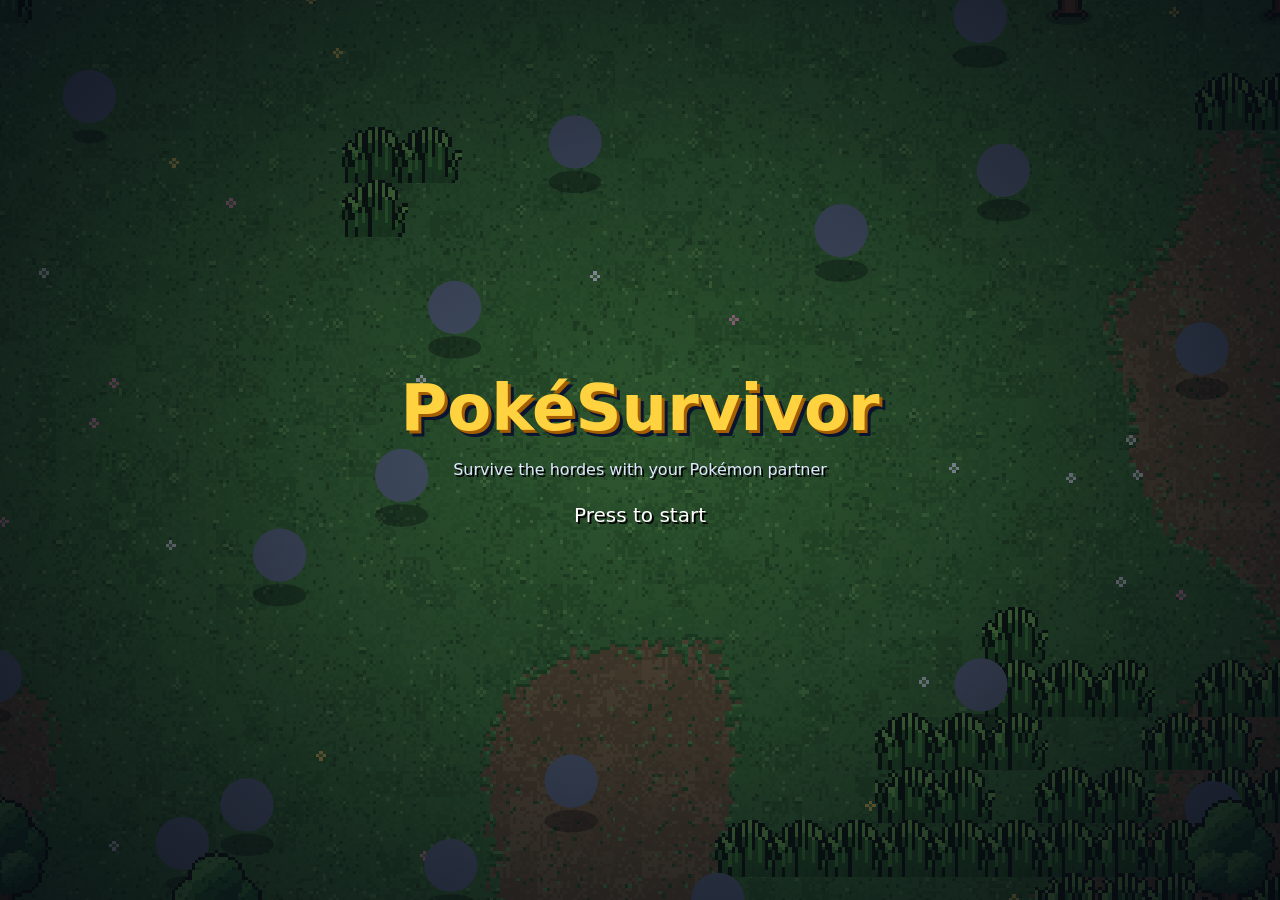
==== index.html @ c5aa58d1 "Sync upstream main (backup 2026-10-28) Sync upstream main (backup 2026-10-28)" ====
<!doctype html>
<!-- GENERADO desde dev.html por tools/build.js: no editar a mano (se edita dev.html). -->
<html lang="es">
<head>
<meta charset="utf-8">
<!-- Seguridad (18-10-2026): sólo se ejecutan los scripts del juego, de Firebase
     y de Google (inicio de sesión). Nada metido en la página (onerror=, etiquetas script
     en un texto...) llega a ejecutarse aunque se colara. Ver js/boot.js. -->
<meta http-equiv="Content-Security-Policy" content="script-src 'self' file: https://www.gstatic.com https://apis.google.com https://*.firebaseio.com https://*.firebasedatabase.app; object-src 'none'; base-uri 'self'">
<meta name="viewport" content="width=device-width,initial-scale=1,viewport-fit=cover">
<title>PokéSurvivor – Juego Pokémon gratis online estilo Survivor.io</title>
<meta name="description" content="Sobrevive a hordas de Pokémon con tu compañero en este fan game gratis para navegador y móvil: 966 Pokémon, shinies, legendarios y cooperativo con amigos. Sin descargas ni anuncios.">

<link rel="canonical" href="https://pokesurvivor.com/">
<meta name="robots" content="index, follow, max-image-preview:large">
<meta name="theme-color" content="#0a1430">
<meta name="color-scheme" content="dark">
<!-- Compartir en redes (WhatsApp, Discord, Twitter/X...) -->
<meta property="og:type" content="website">
<meta property="og:site_name" content="PokéSurvivor">
<meta property="og:locale" content="es_ES">
<meta property="og:url" content="https://pokesurvivor.com/">
<meta property="og:title" content="PokéSurvivor – Sobrevive a las hordas Pokémon">
<meta property="og:description" content="Fan game gratis para navegador y móvil: 966 Pokémon, shinies, legendarios y cooperativo hasta 4 amigos. Sin descargas ni anuncios.">
<meta property="og:image" content="https://pokesurvivor.com/assets/og-image.jpg">
<meta property="og:image:width" content="1200">
<meta property="og:image:height" content="630">
<meta property="og:image:alt" content="PokéSurvivor: un Pokémon rodeado de hordas en un mapa pixel art">
<meta name="twitter:card" content="summary_large_image">
<meta name="twitter:title" content="PokéSurvivor – Sobrevive a las hordas Pokémon">
<meta name="twitter:description" content="Fan game gratis para navegador y móvil, con cooperativo hasta 4. Sin descargas ni anuncios.">
<meta name="twitter:image" content="https://pokesurvivor.com/assets/og-image.jpg">
<meta name="ps-pages" content="1">

<link rel="manifest" href="manifest.webmanifest">
<!-- Google sólo enseña en los resultados iconos de 48 px o múltiplos -->
<link rel="icon" href="favicon.ico" sizes="any">
<link rel="icon" type="image/png" sizes="48x48" href="assets/icons/icon-48.png">
<link rel="icon" type="image/png" sizes="96x96" href="assets/icons/icon-96.png">
<link rel="icon" type="image/png" sizes="144x144" href="assets/icons/icon-144.png">
<link rel="apple-touch-icon" href="assets/icons/icon-180.png">
<meta name="mobile-web-app-capable" content="yes">
<meta name="apple-mobile-web-app-capable" content="yes">
<meta name="apple-mobile-web-app-status-bar-style" content="black-translucent">
<meta name="apple-mobile-web-app-title" content="PokéSurvivor">
<link rel="preconnect" href="https://www.gstatic.com" crossorigin>
<link rel="preload" href="assets/fonts/PixelifyPS-400.ttf" as="font" type="font/ttf" crossorigin>
<link rel="preload" href="assets/fonts/PixelifyPS-700.ttf" as="font" type="font/ttf" crossorigin>

<!-- Datos estructurados para Google (tipo de página: videojuego gratuito) -->
<script type="application/ld+json">
{
  "@context": "https://schema.org",
  "@graph": [
    {
      "@type": "WebSite",
      "@id": "https://pokesurvivor.com/#web",
      "url": "https://pokesurvivor.com/",
      "name": "PokéSurvivor",
      "inLanguage": "es"
    },
    {
      "@type": ["VideoGame", "WebApplication"],
      "@id": "https://pokesurvivor.com/#juego",
      "name": "PokéSurvivor",
      "url": "https://pokesurvivor.com/",
      "description": "Fan game gratuito de supervivencia (bullet heaven, estilo Survivor.io) con Pokémon: elige compañero, sobrevive a hordas, sube de nivel, evoluciona tus ataques, enfréntate a legendarios en grietas y juega en cooperativo con hasta 4 amigos.",
      "image": "https://pokesurvivor.com/assets/og-image.jpg",
      "inLanguage": "es",
      "genre": ["Roguelike", "Bullet heaven", "Acción", "Supervivencia"],
      "gamePlatform": ["Navegador web", "PC", "Android", "iOS"],
      "applicationCategory": "GameApplication",
      "operatingSystem": "Cualquiera con navegador web moderno",
      "playMode": ["SinglePlayer", "CoOp", "MultiPlayer"],
      "numberOfPlayers": { "@type": "QuantitativeValue", "minValue": 1, "maxValue": 4 },
      "isAccessibleForFree": true,
      "offers": { "@type": "Offer", "price": "0", "priceCurrency": "EUR", "availability": "https://schema.org/InStock" },
      "isPartOf": { "@id": "https://pokesurvivor.com/#web" }
    }
  ]
}
</script>

<link rel="stylesheet" href="css/style.css?v=fd07d5accc">
<script src="js/core/locales.js?v=602463cd19"></script>
<script src="js/noframe.js"></script>
</head>
<body>

<canvas id="game"></canvas>
<!-- En móvil se juega en horizontal -->
<div id="rotate" class="hidden"><div class="box center"><div id="rotate-ico"></div><h2>Gira el móvil</h2><p class="sub">PokéSurvivor se juega en horizontal.</p></div></div>

<!-- ====== Inicio: login / registro / invitado ====== -->
<section id="scr-login" class="scr hidden">
  <div class="box" style="width:min(420px,100%)">
    <div class="logo">
      <div class="t1">PokéSurvivor</div>
      <div class="t2">Mundo Misterioso</div>
    </div>
    <p class="login-tag">Sobrevive a las hordas con tu compañero Pokémon · gratis, en PC y móvil</p>
    <p class="login-official">Web oficial: pokesurvivor.com · si alguien te pide pagar, no somos nosotros</p>
    <div class="tabs">
      <div class="tab on" data-tab="login">Entrar</div>
      <div class="tab" data-tab="register">Crear cuenta</div>
    </div>
    <form id="login-form" autocomplete="off">
      <label for="f-user">Nombre</label>
      <input id="f-user" class="field" maxlength="16" spellcheck="false" autocomplete="username" autocapitalize="none" autocorrect="off">
      <label for="f-pass">Contraseña</label>
      <input id="f-pass" class="field" type="password" maxlength="64">
      <p id="login-err" class="err"></p>
      <p class="note"><a href="#" id="f-forgot">¿Olvidaste tu contraseña?</a></p>
      <p id="forgot-note" class="note hidden">Si vinculaste tu Gmail, pulsa <b>Entrar con Google</b> con ese Gmail: es tu misma cuenta.
        Si no lo vinculaste, no se puede recuperar: crea una cuenta nueva (y esta vez vincula tu Gmail desde el aviso que sale al entrar).</p>
      <div class="row">
        <button id="btn-auth" class="btn gold grow" type="submit">Entrar</button>
      </div>
    </form>
    <div class="row" style="margin-top:10px">
      <button id="btn-google" class="btn google grow hidden" type="button">Entrar con Google</button>
    </div>
    <div class="row" style="margin-top:10px">
      <button id="btn-guest" class="btn ghost grow" type="button">Jugar como invitado</button>
    </div>
    <p class="note center" id="login-mode"></p>
    <p class="note center"><a href="guia/">Guía</a> · <a href="pokedex/">Pokédex</a> · <a href="#" class="legal-link" data-legal>Aviso legal y privacidad</a></p>
  </div>
</section>

<!-- ====== Test de personalidad ====== -->
<section id="scr-test" class="scr dim hidden">
  <div class="box test-box">
    <div class="progress"><i id="test-bar"></i></div>
    <p class="sub" id="test-count"></p>
    <p class="q" id="test-q"></p>
    <div class="answers" id="test-a"></div>
  </div>
</section>

<!-- ====== Resultado del test ====== -->
<section id="scr-result" class="scr dim hidden">
  <div class="box result">
    <p class="sub">Tu personalidad es…</p>
    <div class="trait" id="res-trait"></div>
    <p id="res-text"></p>
    <canvas id="res-stage" class="stage" width="200" height="150"></canvas>
    <h3>Tu compañero: <span class="gold" id="res-name"></span></h3>
    <div class="row" style="justify-content:center;margin-top:14px">
      <button id="res-ok" class="btn gold">¡Vamos juntos!</button>
      <button id="res-other" class="btn">Elegir otro</button>
    </div>
  </div>
</section>

<!-- ====== Elegir compañero ====== -->
<section id="scr-starters" class="scr dim hidden">
  <div class="box wide">
    <h2>Elige a tu compañero</h2>
    <p class="sub">Los iniciales de todas las regiones, y dos amigos más.</p>
    <div class="grid" id="starter-grid"></div>
    <div class="row between" style="margin-top:14px">
      <button id="starter-back" class="btn ghost">Volver</button>
      <span id="starter-info" class="grow" style="color:var(--muted)"></span>
      <button id="starter-ok" class="btn gold" disabled>Elegir</button>
    </div>
  </div>
</section>

<!-- ====== Menú principal ====== -->
<section id="scr-menu" class="scr hidden">
  <div class="menu-left">
    <div class="logo">
      <div class="t1">PokéSurvivor<span class="splash">Folagor, Sekiam, PokeAlex: ¿un hueco?</span></div>
      <div class="t2">Mundo Misterioso</div>
      <div id="menu-hw" class="hw-count hidden"></div>
    </div>
    <div class="partner-card">
      <canvas id="menu-partner" class="stage" width="260" height="200"></canvas>
      <div class="nm" id="menu-partner-name"></div>
      <div class="lv" id="menu-partner-info"></div>
      <div class="seg hidden" id="menu-shiny"><button data-v="0">Normal</button><button data-v="1"></button></div>
    </div>
  </div>
  <div class="menu-right">
    <div class="box">
      <div class="menu-list">
        <button class="menu-item play" data-go="play">Jugar<small>Entra en la mazmorra</small></button>
        <button class="menu-item" data-go="dex">Pokémon<small id="menu-dex-count">Tu colección</small></button>
        <button class="menu-item" data-go="upgrades">Mejoras<small>Haz más fuerte cada run</small></button>
        <button class="menu-item" data-go="shop">Tienda Kecleon<small>Mentas, Cápsulas y MT</small></button>
        <button class="menu-item" data-go="bag">Mochila<small id="menu-bag-sub">Vacía</small></button>
        <button class="menu-item" data-go="gacha">Gacha<small>9 regiones · Pokémon y shinies</small></button>
        <button class="menu-item" data-go="goals">Misiones<small id="menu-goals-sub">Misiones, logros y perfil</small></button>
        <button class="menu-item" data-go="friends">Amigos<small id="menu-friends-sub">Juega en grupo, hasta 4</small></button>
        <button class="menu-item" data-go="rank">Ranking<small>Quién aguanta más</small></button>
        <button class="menu-item" data-go="settings">Ajustes<small>Sonido, gráficos, controles y cuenta</small></button>
      </div>
    </div>
    <div class="box" style="padding:14px 18px">
      <div id="menu-stats" style="font-size:14px;color:var(--muted)"></div>
    </div>
  </div>
</section>

<div id="topbar" class="topbar hidden">
  <div class="pill"><span class="coin"></span><span id="coins">0</span></div>
  <div class="pill" id="tickets-pill" title="Tickets del gacha"></div>
  <div class="pill" id="user-pill"></div>
  <button id="btn-save" class="btn small gold save-btn hidden" title="Guardar la partida en la nube"></button>
  <button id="btn-news" class="btn small ghost news-btn" title="Novedades"></button>
  <button id="btn-yt" class="btn small ghost yt-btn" title="Mi canal de YouTube"></button>
  <button id="btn-support" class="btn small gold hidden" title="Apoyar el proyecto"></button>
  <button id="btn-sound" class="btn small ghost" title="Sonido"></button>
  <button id="btn-full" class="btn small ghost hidden" title="Pantalla completa"></button>
  <button id="btn-settings" class="btn small ghost" title="Ajustes"></button>
  <button id="btn-logout" class="btn small ghost">Salir</button>
</div>
<div id="sound-panel" class="box sound-panel hidden"></div>
<div id="credits-line" class="credits-line hidden">Proyecto de fan sin ánimo de lucro · Sprites: SpriteCollab (CC BY-NC 4.0) · Pokémon © Nintendo/Creatures/GAME FREAK · <a href="#" class="legal-link" data-legal>Aviso legal</a></div>

<!-- ====== Novedades (cambios del juego) ====== -->
<section id="scr-news" class="scr dim hidden">
  <div class="box news-box">
    <div class="row between"><h2>Novedades</h2><button class="btn small ghost" id="news-close">Cerrar</button></div>
    <div id="news-body" class="news-body"></div>
  </div>
</section>

<!-- ====== Vincular Gmail para recuperar la cuenta (js/ui/login.js, offerRecovery) ====== -->
<section id="scr-recover" class="scr dim hidden">
  <div class="box" style="width:min(440px,100%)">
    <h2>¿Te da miedo perder tu cuenta?</h2>
    <p>Vincula tu Gmail: si un día olvidas la contraseña, pulsas <b>Entrar con Google</b> y es tu misma cuenta, con todo lo tuyo.</p>
    <p class="err" id="rec-err"></p>
    <div class="row" style="gap:8px;flex-wrap:wrap">
      <button class="btn gold grow" id="rec-link" type="button">Vincular mi Gmail</button>
      <button class="btn ghost" id="rec-later" type="button">Ahora no</button>
    </div>
    <p class="note center"><a href="#" id="rec-never">No volver a preguntar</a></p>
  </div>
</section>

<!-- ====== Avisos de una actualización (una vez por navegador, ver LoginUI.updateNotices) ====== -->
<section id="scr-savenote" class="scr dim hidden">
  <div class="box" style="width:min(460px,100%)" translate="no">
    <h2 id="savenote-title"></h2>
    <div id="savenote-body"></div>
    <button class="btn gold" id="savenote-ok" type="button" style="width:100%;margin-top:10px"></button>
  </div>
</section>

<!-- ====== Apoyar el proyecto (donaciones) ====== -->
<section id="scr-support" class="scr dim hidden">
  <div class="box support">
    <div class="row between"><h2>Apoyar el proyecto</h2><button class="btn small ghost" id="sup-close">Cerrar</button></div>
    <div id="sup-body"></div>
  </div>
</section>

<!-- ====== Ajustes ====== -->
<section id="scr-settings" class="scr dim hidden">
  <div class="box settings">
    <div class="row between"><h2>Ajustes</h2><button class="btn small ghost" id="set-close">Cerrar</button></div>
    <div class="tabs" id="set-tabs">
      <button class="gen-tab" data-t="sound">Sonido</button>
      <button class="gen-tab" data-t="gfx">Gráficos</button>
      <button class="gen-tab" data-t="ctl">Controles</button>
      <button class="gen-tab" data-t="a11y">Accesibilidad</button>
      <button class="gen-tab" data-t="acc">Cuenta</button>
      <button class="gen-tab" data-t="about">Acerca de</button>
    </div>
    <div id="set-body" class="set-body"></div>
  </div>
</section>

<!-- ====== Aviso legal y privacidad ====== -->
<section id="scr-legal" class="scr dim hidden">
  <div class="box legal" style="width:min(640px,100%)">
    <div class="row between"><h2>Aviso legal</h2><button class="btn small ghost" id="legal-close">Cerrar</button></div>
    <h3>Proyecto de fan</h3>
    <p><b>PokéSurvivor</b> es un juego hecho por fans, <b>gratuito y sin ánimo de lucro</b>.
      No tiene anuncios ni compras. Se puede apoyar con donaciones voluntarias, que se usan sólo para pagar los servidores y el dominio, y que no dan ninguna ventaja en el juego.</p>
    <p>No está afiliado, patrocinado ni aprobado por Nintendo, Creatures Inc., GAME FREAK ni
      The Pokémon Company. Pokémon y todos los nombres y personajes relacionados son marcas y
      propiedad de sus respectivos dueños.</p>
    <h3>Web oficial</h3>
    <p>La única web oficial de PokéSurvivor es pokesurvivor.com. El juego es y será gratis: si alguien te pide pagar, no somos nosotros.</p>
    <h3>Criptomonedas</h3>
    <p>PokéSurvivor no tiene ninguna criptomoneda, token ni NFT oficial, y su autor no ha creado ninguno. Cualquier token que use el nombre del juego lo han creado terceros: no nos hacemos cargo de ninguna compra, venta o inversión que hagas con ellos, y nada de lo que hay aquí es una recomendación de inversión.</p>
    <h3>Contenido de terceros</h3>
    <p>Sprites de <a href="https://github.com/PMDCollab/SpriteCollab" target="_blank" rel="noopener">SpriteCollab</a>
      (CC BY-NC 4.0, créditos completos en CREDITS.md del repositorio). Datos de la Pokédex de
      <a href="https://pokeapi.co/" target="_blank" rel="noopener">PokeAPI</a>. Fuente Pixelify Sans (OFL).
      La música y los efectos de sonido son originales del proyecto.</p>
    <h3>Contacto y retirada de contenido</h3>
    <p>Si eres titular de derechos y quieres que retiremos algo, escríbenos y lo quitaremos lo
      antes posible: <a id="legal-mail" href="#"></a></p>
    <p>Código fuente: <a id="legal-repo" href="#" target="_blank" rel="noopener"></a></p>
    <p>Licencia del código: PolyForm Noncommercial 1.0.0 (se puede usar, estudiar y modificar, pero no para ganar dinero). Las versiones hasta el 14-10-2026 siguen bajo MIT.</p>
    <h3>Privacidad</h3>
    <p>Si creas una cuenta, guardamos tu nombre de jugador y tu partida (colección, monedas,
      mejoras y estadísticas) en Google Firebase para que puedas seguir en cualquier ordenador.
      Si entras con Google, Firebase guarda también tu correo de Google para identificarte
      (nunca se enseña a otros jugadores).
      No usamos tus datos para nada más, ni los compartimos, ni hay publicidad ni seguimiento.
      Como invitado no se guarda nada fuera de tu navegador.</p>
    <p>Amigos y ranking: tu <b>apodo</b> es público para otros jugadores. Guardamos tu lista de
      amigos, si estás en línea y tus mejores tiempos (con tu apodo y tu Pokémon).</p>
    <p>Partidas en grupo: tu navegador se conecta <b>directamente</b> con el de tus compañeros
      (como en una videollamada), así que cada uno puede llegar a ver la dirección IP del otro.
      Juega en grupo sólo con gente que conozcas. Si la conexión directa no es posible, la partida
      pasa por los servidores de Firebase.</p>
    <p>Puedes borrar tu cuenta cuando quieras (se borran también tu apodo, tus amigos y tus marcas):</p>
    <div class="row">
      <button class="btn small" id="legal-delete">Borrar mi cuenta y mi partida</button>
      <span id="legal-del-msg" class="note" style="margin:0"></span>
    </div>
  </div>
</section>
<div id="boot" class="boot">
  <div class="boot-in">
    <h1>PokéSurvivor</h1>
    <p>Juego de supervivencia con Pokémon, gratis en el navegador y en el móvil.</p>
    <p class="boot-ld">Cargando…</p>
  </div>
</div>
<script src="js/boot.js"></script>
<div id="tap-start" class="tapstart hidden">
  <div class="boot-in">
    <h1>PokéSurvivor</h1>
    <p>Sobrevive a las hordas con tu compañero Pokémon</p>
    <p class="tap-blink">Pulsa para empezar</p>
  </div>
</div>
<noscript>
  <div class="boot noscript">
    <div class="boot-in">
      <h1>PokéSurvivor</h1>
      <p>PokéSurvivor necesita JavaScript para funcionar. Actívalo para jugar.</p>
      <p>Fan game gratuito de supervivencia con 966 Pokémon de las 9 regiones: elige tu compañero, sobrevive a las hordas, evoluciona tus ataques, enfréntate a legendarios y juega en cooperativo con hasta 4 amigos.</p>
      <p><a href="guia/">Guía del juego</a> · <a href="pokedex/">Pokédex: todos los Pokémon jugables</a></p>
    </div>
  </div>
</noscript>

<!-- ====== Apodo (para amigos y ranking) ====== -->
<section id="scr-nick" class="scr dim hidden">
  <div class="box" style="width:min(440px,100%)">
    <h2>Elige tu apodo</h2>
    <p class="sub">Es el nombre que verán tus amigos y el que sale en el ranking.
      Tu nombre y tu correo de Google no se enseñan a nadie.</p>
    <form id="nick-form" autocomplete="off">
      <input id="nick-in" class="field" maxlength="16" spellcheck="false" placeholder="3-16 letras, números o _">
      <p id="nick-err" class="err"></p>
      <div class="row"><button id="nick-ok" class="btn gold grow" type="submit">Guardar apodo</button></div>
    </form>
    <div class="row" style="margin-top:8px"><button id="nick-later" class="btn ghost grow" type="button">Ahora no</button></div>
  </div>
</section>

<!-- ====== Amigos ====== -->
<section id="scr-friends" class="scr dim hidden">
  <div class="box wide">
    <div class="row between"><h2>Amigos</h2>
      <div class="row"><button id="fr-room" class="btn small gold hidden">Ir a la sala</button><button class="btn small ghost" data-back>Volver</button></div></div>
    <p class="sub" id="fr-me"></p>
    <form id="fr-add" class="row" autocomplete="off">
      <input id="fr-name" class="field grow" maxlength="16" spellcheck="false" placeholder="Apodo de tu amigo">
      <button class="btn gold" type="submit" data-sfx="confirm">Añadir amigo</button>
    </form>
    <p id="fr-msg" class="note"></p>
    <div id="fr-list" class="fr-list"></div>
  </div>
</section>

<!-- ====== Sala (partida en grupo) ====== -->
<section id="scr-lobby" class="scr dim hidden">
  <div class="box wide">
    <div class="row between"><h2>Sala</h2>
      <div class="row"><button id="lobby-menu" class="btn small ghost">Menú</button><button id="lobby-leave" class="btn small ghost">Salir de la sala</button></div></div>
    <p class="sub" id="lobby-sub"></p>
    <div id="lobby-members" class="lobby-members"></div>
    <h3 id="lobby-inv-title" style="margin:14px 0 6px">Invitar amigos</h3>
    <div id="lobby-invite" class="fr-list"></div>
    <div class="row" style="margin-top:14px">
      <button id="lobby-start" class="btn gold grow">Empezar partida</button>
    </div>
    <p class="note" id="lobby-note"></p>
  </div>
</section>

<!-- ====== Ranking ====== -->
<section id="scr-rank" class="scr dim hidden">
  <div class="box wide">
    <div class="row between"><h2>Ranking</h2><span class="row" style="gap:6px"><button id="rk-mod" class="btn small ghost hidden">Moderación</button><button class="btn small ghost" data-back>Volver</button></span></div>
    <div class="gen-tabs" id="rk-mode"></div>
    <div class="filters" id="rk-period"></div>
    <div class="row rk-tools">
      <div class="filters" id="rk-scope" style="margin:0"></div>
      <input id="rk-poke" class="field" list="rk-dl" placeholder="Filtrar por Pokémon (histórico)" spellcheck="false">
      <datalist id="rk-dl"></datalist>
      <button id="rk-clear" class="btn small ghost hidden">Quitar filtro</button>
    </div>
    <div class="rk-split">
      <div class="rk-col"><h3 class="rk-h">Daño a Arceus</h3><div id="rk-dlist" class="rk-list"></div><div id="rk-dme" class="rk-me"></div></div>
      <div class="rk-col"><h3 class="rk-h">Tiempo aguantado</h3><div id="rk-list" class="rk-list"></div><div id="rk-me" class="rk-me"></div></div>
    </div>
  </div>
</section>

<!-- ====== Moderación del ranking (sólo la cuenta de admin, ver js/ui/mod-ui.js) ====== -->
<section id="scr-mod" class="scr dim hidden">
  <div class="box wide">
    <div class="row between"><h2>Moderación</h2><span class="row" style="gap:6px"><button class="btn small danger" id="mod-purge">Quitar marcas de más de 1 hora</button><button class="btn small ghost" id="mod-back">Volver</button></span></div>
    <div class="tabs" id="mod-tabs">
      <div class="tab on" data-tab="rep">Reportes</div>
      <div class="tab" data-tab="sus">Baneados</div>
    </div>
    <div id="mod-list" class="rk-list" style="max-height:60vh"></div>
  </div>
</section>

<!-- ====== Misiones, logros y perfil ====== -->
<section id="scr-goals" class="scr dim hidden">
  <div class="box wide">
    <div class="row between"><h2>Misiones</h2><button class="btn small ghost" data-back>Volver</button></div>
    <div class="tabs" id="goals-tabs">
      <div class="tab on" data-tab="missions">Misiones</div>
      <div class="tab" data-tab="ach">Logros</div>
      <div class="tab" data-tab="profile">Perfil</div>
    </div>
    <div id="goals-body" class="goals-body"></div>
  </div>
</section>

<!-- ====== Perfil público de un jugador ====== -->
<section id="scr-profile" class="scr dim hidden">
  <div class="box profile-box">
    <div class="row end"><button class="btn small ghost" id="prof-close">Cerrar</button></div>
    <div id="prof-body"></div>
  </div>
</section>

<!-- ====== Invitación recibida ====== -->
<div id="invite-pop" class="box invite-pop hidden">
  <div id="inv-text"></div>
  <div class="row" style="margin-top:10px">
    <button id="inv-yes" class="btn gold small grow" data-sfx="confirm">Unirme</button>
    <button id="inv-no" class="btn ghost small">No, gracias</button>
  </div>
</div>

<!-- ====== Colección ====== -->
<section id="scr-dex" class="scr dim hidden">
  <div class="box wide">
    <div class="row between"><h2>Pokémon <span id="dex-total" class="sub" style="font-size:15px"></span></h2><button class="btn small ghost" data-back>Volver</button></div>
    <div class="gen-tabs" id="dex-gens"></div>
    <div class="split" style="margin-top:8px">
      <div>
        <div class="dex-tools">
          <input id="dex-q" type="search" placeholder="Buscar por nombre o número" autocomplete="off" spellcheck="false">
          <select id="dex-type" title="Tipo"></select>
          <span id="dex-count" class="sub"></span>
          <button class="btn small ghost hidden" id="dex-clear" type="button">Limpiar</button>
        </div>
        <div class="filters" id="dex-filters"></div>
        <div class="filters dex-sort" id="dex-sort"></div>
        <div class="grid" id="dex-grid"></div>
      </div>
      <div class="panel" id="dex-detail"></div>
    </div>
  </div>
</section>

<!-- ====== Tienda Kecleon (20-10-2026, del PR #236 de TheAdro7) ====== -->
<section id="scr-shop" class="scr dim hidden">
  <div class="box wide shop-box">
    <!-- El puesto: cae, se despliega el toldo, sube la persiana y salen los dos Kecleon (ver shop-ui.js). -->
    <div class="shop-stall" id="shop-stall">
      <!-- Todo el puesto (paisaje, toldo, estanterías, persiana, farolillos y los dos
           Kecleon) se dibuja en pixel art en este lienzo: ver Scene en shop-ui.js. -->
      <canvas id="shop-scene" class="shop-scene"></canvas>
      <div class="shop-sign" id="shop-sign"><span>Tienda Kecleon</span></div>
      <div class="shop-bubble hide" id="shop-bubble"></div>
    </div>
    <div class="shop-inner">
      <div class="row between">
        <h2 style="margin:0">Tienda Kecleon</h2>
        <button class="btn small ghost" data-back>Volver</button>
      </div>
      <p class="sub" style="margin:8px 0 0" id="shop-hello">¡Bienvenido! Mentas, Cápsulas y MT. Lo que compres va a tu Mochila (en el menú principal); úsalo desde la ficha de cada Pokémon en la colección.</p>
      <div id="shop-body"></div>
    </div>
  </div>
</section>

<!-- ====== Mochila (desde el menú principal, sin entrar en la tienda) ====== -->
<section id="scr-bag" class="scr dim hidden">
  <div class="box wide">
    <div class="row between"><h2>Mochila</h2><button class="btn small ghost" data-back>Volver</button></div>
    <div id="bag-body"></div>
  </div>
</section>

<!-- ====== Mejoras ====== -->
<section id="scr-upgrades" class="scr dim hidden">
  <div class="box wide">
    <div class="row between"><h2>Mejoras</h2><button class="btn small ghost" data-back>Volver</button></div>
    <div class="upg-head">
      <canvas id="upg-stage" class="stage" width="120" height="96"></canvas>
      <div class="grow">
        <p class="sub" style="margin:0">Cada Pokémon tiene sus propias mejoras: sólo cuentan cuando juegas con él.</p>
        <div class="row" style="margin-top:8px">
          <label for="upg-mon" style="margin:0">Pokémon</label>
          <select id="upg-mon" class="field" style="width:auto;min-width:220px"></select>
        </div>
      </div>
    </div>
    <div class="upg" id="upg-list"></div>
  </div>
</section>

<!-- ====== Gacha ====== -->
<section id="scr-gacha" class="scr dim hidden">
  <div class="box wide">
    <div class="row between"><h2>Gacha</h2><button class="btn small ghost" data-back>Volver</button></div>
    <div class="gen-tabs" id="gacha-gens"></div>
    <div class="split" style="margin-top:8px">
      <div>
        <div class="banner" id="banner">
          <h3 id="banner-title"></h3>
          <p id="banner-desc" style="margin:4px 0 6px"></p>
          <p class="sub" id="gacha-owned" style="margin:0"></p>
          <div class="feat" id="gacha-feat"></div>
        </div>
        <div class="row" style="margin-top:14px">
          <button id="pull-10" class="btn gold grow" data-sfx="none">Tirar ×10 · <span id="cost-10"></span></button>
          <button id="pull-10b" class="btn gold grow" data-sfx="none">Tirar ×10 · <span id="cost-10b"></span></button>
          <button id="pull-100" class="btn gold grow" data-sfx="none">Tirar ×100 · <span id="cost-100"></span></button>
          <button id="pull-100b" class="btn gold grow" data-sfx="none">Tirar ×100 · <span id="cost-100b"></span></button>
        </div>
        <p class="note tickets-line" id="gacha-tickets"></p>
        <p class="note" id="gacha-pity"></p>
      </div>
      <div class="panel rates" id="gacha-rates"></div>
    </div>
  </div>
</section>

<div id="pull-fx" class="hidden">
  <canvas id="slot" width="176" height="170" title="Clic para acelerar"></canvas>
  <div class="pull-results" id="pull-results"></div>
  <button id="pull-skip" class="btn small ghost hidden">Saltar</button>
  <button id="pull-close" class="btn gold hidden">Continuar</button>
</div>

<!-- ====== Durante la run ====== -->
<section id="scr-levelup" class="scr dim hidden">
  <div class="box center">
    <h2>¡Nivel <span id="lvl-num">2</span>!</h2>
    <p class="sub">Elige una recompensa<span class="kbd-hint"> · <kbd>1</kbd> <kbd>2</kbd> <kbd>3</kbd></span></p>
    <div id="cards" class="cards"></div>
    <button id="lvl-reroll" class="btn small ghost hidden" data-sfx="none" style="margin-top:10px">Cambiar opciones (<span id="lvl-rr-n">1</span>)<span class="kbd-hint"> · <kbd>R</kbd></span></button>
    <p id="lvl-wait" class="note hidden"></p>
  </div>
</section>

<section id="scr-bond" class="scr dim hidden">
  <div class="box center">
    <h2 class="bond-title">¡Vínculo!</h2>
    <p class="sub bond-hint">Los movimientos unidos se lanzan a la vez y ocupan un solo hueco</p>
    <p id="bond-sub" class="sub"></p>
    <div id="bond-cards" class="cards"></div>
    <div class="row" style="justify-content:center"><button id="bond-back" class="btn hidden">Atrás</button></div>
  </div>
</section>

<section id="scr-item" class="scr dim hidden">
  <div class="box center">
    <h2>¡Un objeto!</h2>
    <p class="sub">Sólo puedes llevar uno<span class="kbd-hint"> · <kbd>1</kbd> <kbd>2</kbd></span></p>
    <div id="item-cards" class="cards"></div>
  </div>
</section>

<section id="scr-pause" class="scr dim hidden">
  <div class="box center pause-box">
    <h2>Pausa</h2>
    <p class="sub kbd-hint"><kbd>WASD</kbd> moverse · <kbd>1</kbd>–<kbd>4</kbd> movimiento · <kbd>Q</kbd>/<kbd>E</kbd> ciclar · <kbd>5</kbd>–<kbd>8</kbd> esferas · <kbd>Esc</kbd> pausa</p>
    <p class="sub touch-hint">Arrastra el dedo para moverte · toca un ataque para cambiarlo · toca una esfera para usarla</p>
    <p id="pause-coop" class="note hidden">Partida en grupo: el juego sigue mientras estás aquí.</p>
    <div class="row" style="justify-content:center">
      <button id="btn-resume" class="btn gold">Continuar</button>
      <button id="btn-pause-settings" class="btn">Ajustes</button>
      <button id="btn-quit" class="btn">Abandonar run</button>
    </div>
    <div id="pause-sum" class="pause-sum"></div>
    <div id="pause-sound" class="sound-inline"></div>
  </div>
</section>

<section id="scr-over" class="scr dim hidden">
  <div class="box center" style="width:min(480px,100%)">
    <h2 id="over-title">Has caído…</h2>
    <div id="over-stats" class="stats"></div>
    <button id="btn-again" class="btn gold">Volver al menú</button>
  </div>
</section>

<!-- datos generados -->
<script defer src="js/app.min.js?v=411411a9da"></script>
</body>
</html>
---- css/style.css ----
/* ============ PokéSurvivor — interfaz estilo Mundo Misterioso ============
 * Cajas azules con doble borde blanco, como los menús de PMD, y fuente pixel
 * local (Pixelify Sans, OFL).
 */
/* Pixelify Sans con los números redibujados para que no se confundan (tools/make_font.py). */
@font-face {
  font-family: 'Pixelify';
  src: url('../assets/fonts/PixelifyPS-400.ttf') format('truetype');
  font-weight: 400 550;
  font-display: block;
}
@font-face {
  font-family: 'Pixelify';
  src: url('../assets/fonts/PixelifyPS-700.ttf') format('truetype');
  font-weight: 551 900;
  font-display: block;
}

:root {
  --ink: #ffffff;
  --muted: #b9cbf0;
  --box1: #2c519f;
  --box2: #1a3170;
  --edge: #f4f8ff;
  --edge-in: #5b83d6;
  --edge-out: #0b1838;
  --gold: #ffd23f;
  --gold2: #f0a31e;
  --red: #ff5f6d;
  --green: #5fe08a;
  --shadow: #0a1430;
  --r1: #9fb1c9; --r2: #5fe08a; --r3: #4fb4ff; --r4: #c47bff; --r5: #ffcb3d;
  --font: 'Pixelify', 'Segoe UI', system-ui, sans-serif;
}

* { box-sizing: border-box; }
.hidden { display: none !important; }
html, body { height: 100%; margin: 0; }
body {
  background: #050914;
  color: var(--ink);
  font: 16px/1.35 var(--font);
  overflow: hidden;
  user-select: none;
  -webkit-font-smoothing: none;
}
canvas { image-rendering: pixelated; image-rendering: crisp-edges; }
/* position: fixed + inset: 0 en vez de 100vw / 100vh: en iPhone (sobre todo
   abierto desde la pantalla de inicio) los vh no cuadraban con la ventana y el
   juego se veía estirado. */
#game { display: block; position: fixed; inset: 0; width: 100%; height: 100%; touch-action: none; }
button { font: inherit; color: inherit; }
input { font: inherit; }

/* ---------- capas de pantalla ---------- */
.scr {
  position: fixed; inset: 0; z-index: 20;
  display: flex; align-items: center; justify-content: center;
  padding: 20px;
  animation: fade .2s ease-out;
}
.scr.hidden { display: none; }
/* Cartas de nivel, objeto y vínculo en el móvil: fuera del recuadro se coge el joystick
   (touch.js), sin gestos del navegador ahí. Dentro (.box) se desplaza como siempre. */
body.touch #scr-levelup, body.touch #scr-bond, body.touch #scr-item { touch-action: none; }
/* Pantallas que se abren con la barra superior a la vista: empiezan debajo de ella. */
@media (min-height: 521px) {
  #scr-goals, #scr-dex, #scr-upgrades, #scr-gacha, #scr-friends, #scr-rank, #scr-lobby, #scr-profile, #scr-shop, #scr-news { padding-top: 66px; }
}
.scr.dim { background: radial-gradient(circle at 50% 40%, rgba(10,20,50,.55), rgba(3,6,16,.88)); }
@keyframes fade { from { opacity: 0; } to { opacity: 1; } }
@keyframes pop { from { transform: scale(.94); opacity: 0; } to { transform: none; opacity: 1; } }

/* ---------- caja PMD ---------- */
.box {
  position: relative;
  background: linear-gradient(180deg, var(--box1), var(--box2));
  border: 3px solid var(--edge);
  border-radius: 12px;
  box-shadow: 0 0 0 3px var(--edge-out), inset 0 0 0 2px var(--edge-in), 0 18px 50px rgba(0,0,0,.55);
  padding: 22px 24px;
  text-shadow: 2px 2px 0 var(--shadow);
  animation: pop .22s ease-out;
  max-height: 100%;
  overflow: auto;
}
.box h1, .box h2, .box h3 { margin: 0 0 6px; font-weight: 700; letter-spacing: .5px; }
.box h2 { font-size: 26px; }
.box h3 { font-size: 18px; }
.sub { color: var(--muted); margin: 0 0 16px; font-size: 15px; }
.gold { color: var(--gold); }
.center { text-align: center; }

/* ---------- botones ---------- */
.btn {
  appearance: none; cursor: pointer;
  padding: 10px 20px;
  border: 3px solid var(--edge);
  border-radius: 9px;
  background: linear-gradient(180deg, #3d67c0, #26468f);
  box-shadow: 0 0 0 2px var(--edge-out), 0 4px 0 var(--edge-out);
  font-size: 17px; font-weight: 700;
  text-shadow: 2px 2px 0 var(--shadow);
  transition: transform .06s, filter .12s;
}
.btn:hover { filter: brightness(1.15); }
.btn:active { transform: translateY(2px); box-shadow: 0 0 0 2px var(--edge-out), 0 2px 0 var(--edge-out); }
.btn:disabled { filter: grayscale(.8) brightness(.7); cursor: not-allowed; transform: none; }
.btn.gold {
  background: linear-gradient(180deg, #ffe37a, #f0a31e);
  color: #3a2300; text-shadow: 1px 1px 0 rgba(255,255,255,.4);
  border-color: #fff7d6;
}
.btn.ghost { background: transparent; box-shadow: none; border-color: rgba(244,248,255,.35); }
.btn.small { padding: 6px 12px; font-size: 14px; }
.row { display: flex; gap: 12px; align-items: center; flex-wrap: wrap; }
.row.end { justify-content: flex-end; }
.row.between { justify-content: space-between; }
.grow { flex: 1; }

/* Lista de menú con cursor (flecha pixel art), como en PMD */
.menu-list { display: flex; flex-direction: column; gap: 4px; }
.menu-item {
  appearance: none; background: none; border: 0; cursor: pointer;
  text-align: left; padding: 8px 10px 8px 30px; border-radius: 6px;
  font-size: 22px; font-weight: 700; letter-spacing: .5px;
  text-shadow: 2px 2px 0 var(--shadow);
  position: relative;
}
.menu-item small { display: block; font-size: 13px; font-weight: 400; color: var(--muted); letter-spacing: 0; }
.menu-item::before {
  content: ''; position: absolute; left: 6px; top: 14px; width: 16px; height: 24px;
  background: var(--ico-cursor) no-repeat center / contain; image-rendering: pixelated;
  opacity: 0; transition: opacity .1s, transform .1s; transform: translateX(-4px);
}
.menu-item:hover, .menu-item:focus-visible { background: rgba(255,255,255,.08); outline: none; }
.menu-item:hover::before, .menu-item:focus-visible::before { opacity: 1; transform: none; }
.menu-item.play { font-size: 30px; color: var(--gold); }
.menu-item { display: grid; grid-template-columns: 34px 1fr; column-gap: 8px; align-items: center; }
.menu-item small { grid-column: 2; }
.mi-ico { grid-row: span 2; display: flex; }

/* ---------- formularios ---------- */
.tabs { display: flex; gap: 6px; margin-bottom: 14px; }
.tab {
  flex: 1; padding: 8px; cursor: pointer; border-radius: 8px;
  background: rgba(0,0,0,.2); border: 2px solid transparent;
  text-align: center; font-weight: 700;
}
.tab.on { border-color: var(--edge); background: rgba(255,255,255,.1); }
label { display: block; font-size: 14px; color: var(--muted); margin: 8px 0 4px; }
.field {
  width: 100%; padding: 10px 12px;
  background: #0f1f4a; color: #fff;
  border: 2px solid var(--edge-in); border-radius: 8px;
  font-size: 17px; outline: none;
}
.field:focus { border-color: var(--edge); }
.err { color: #ffb0b8; min-height: 20px; font-size: 14px; margin: 8px 0 0; }
.note { color: var(--muted); font-size: 13px; margin-top: 14px; }

/* ---------- pantalla de inicio ---------- */
.logo { text-align: center; margin-bottom: 18px; }
.logo .t1 { font-size: 46px; font-weight: 700; line-height: 1; color: var(--gold);
  text-shadow: 3px 3px 0 #a55f00, 6px 6px 0 var(--shadow); letter-spacing: 1px; }
.logo .t2 { font-size: 18px; color: #fff; margin-top: 6px; letter-spacing: 3px; text-transform: uppercase; }

/* ---------- test de personalidad ---------- */
.test-box { width: min(620px, 100%); }
.progress { height: 8px; background: rgba(0,0,0,.35); border-radius: 8px; overflow: hidden; margin-bottom: 18px; }
.progress i { display: block; height: 100%; background: var(--gold); transition: width .25s; }
.q { font-size: 22px; margin: 0 0 16px; min-height: 2.6em; }
.answers { display: flex; flex-direction: column; gap: 8px; }
.answer {
  appearance: none; text-align: left; cursor: pointer;
  padding: 12px 16px 12px 34px; position: relative;
  background: rgba(0,0,0,.18); border: 2px solid rgba(244,248,255,.25); border-radius: 9px;
  font-size: 17px; text-shadow: 2px 2px 0 var(--shadow);
}
.answer::before {
  content: ''; position: absolute; left: 10px; top: 50%; width: 12px; height: 18px; margin-top: -9px;
  background: var(--ico-cursor) no-repeat center / contain; image-rendering: pixelated; opacity: 0;
}
.answer:hover { background: rgba(255,255,255,.1); border-color: var(--edge); }
.answer:hover::before { opacity: 1; }

.result { width: min(560px, 100%); text-align: center; }
.result .trait { font-size: 30px; color: var(--gold); margin: 4px 0; }
.stage {
  display: block; margin: 8px auto 6px;
  /* Recuadro estilo PMD: fondo oscuro y borde del color del tipo (--stage-c). */
  background:
    radial-gradient(ellipse at 50% 88%, rgba(120,170,255,.22), transparent 60%),
    linear-gradient(180deg, rgba(20,36,78,.88), rgba(8,14,34,.92));
  border: 3px solid var(--stage-c, #5b83d6);
  border-radius: 14px;
  box-shadow: 0 0 0 3px #0b1838, 0 10px 30px rgba(0,0,0,.45), inset 0 0 0 2px rgba(255,255,255,.06);
}
.stage.shiny { box-shadow: 0 0 0 3px #0b1838, 0 0 22px rgba(154,230,255,.55), inset 0 0 0 2px rgba(255,255,255,.08); }

/* ---------- rejilla de Pokémon ---------- */
.grid {
  display: grid; grid-template-columns: repeat(auto-fill, minmax(96px, 1fr));
  gap: 8px; max-height: 56vh; overflow-y: auto; padding: 4px;
}
.cell {
  position: relative; cursor: pointer; text-align: center;
  background: rgba(0,0,0,.2); border: 2px solid rgba(244,248,255,.18); border-radius: 10px;
  padding: 4px 2px 6px; transition: transform .08s, border-color .12s, background .12s;
}
.cell:hover { transform: translateY(-2px); border-color: var(--edge); background: rgba(255,255,255,.08); }
.cell.on { border-color: var(--gold); background: rgba(255,210,63,.14); }
.cell.locked { cursor: default; opacity: .75; }
.cell.locked:hover { transform: none; border-color: rgba(244,248,255,.18); }
.cell canvas { display: block; margin: 0 auto; }
.cell b { display: block; font-size: 13px; white-space: nowrap; overflow: hidden; text-overflow: ellipsis; }
.cell .no { position: absolute; top: 3px; left: 6px; font-size: 11px; color: var(--muted); }
.cell .stars { font-size: 10px; letter-spacing: -1px; }
.cell .partner { position: absolute; top: 3px; right: 5px; font-size: 12px; }

.wide { width: min(980px, 100%); }
.split { display: grid; grid-template-columns: 1fr 300px; gap: 18px; }
.panel {
  background: rgba(0,0,0,.2); border: 2px solid rgba(244,248,255,.2); border-radius: 10px; padding: 14px;
}
.stat { display: grid; grid-template-columns: 90px 1fr 34px; gap: 8px; align-items: center; font-size: 14px; margin: 5px 0; }
.stat .bar { height: 8px; background: rgba(0,0,0,.35); border-radius: 6px; overflow: hidden; }
.stat .bar i { display: block; height: 100%; background: var(--gold); }
/* Naturaleza (20-10-2026): el stat que sube en verde y el que baja en rojo. */
.stat.nat-up > span:first-child, .stat.nat-up > span:last-child { color: #7fe8a0; }
.stat.nat-up .bar i { background: #5fe08a; }
.stat.nat-down > span:first-child, .stat.nat-down > span:last-child { color: #ff9aa5; }
.stat.nat-down .bar i { background: #ff7a86; }
/* Naturaleza, habilidad y MT en la ficha de la colección. */
.mon-extra { margin: 10px 0 4px; padding: 8px 10px; border-radius: 10px; background: rgba(0,0,0,.18); font-size: 14px; }
.mon-extra .mx-row { display: flex; flex-wrap: wrap; align-items: center; gap: 6px 8px; margin: 4px 0; }
.mon-extra .mx-row > span:first-child { color: var(--muted); min-width: 84px; }
.mon-extra .mx-row small { color: var(--muted); }
.mon-extra .mx-row .btn { margin-left: auto; }
.mon-extra .mx-row .btn + .btn { margin-left: 0; }
.mon-extra .mx-desc { margin: 0 0 6px; font-size: 13px; }
.mon-extra .ban-picker { margin-top: 6px; }
.type {
  display: inline-block; padding: 2px 8px; border-radius: 6px; font-size: 12px; font-weight: 700;
  color: #10131a; text-shadow: none; margin-right: 4px;
}
.filters { display: flex; gap: 6px; flex-wrap: wrap; margin-bottom: 10px; }
.dex-tools { display: flex; gap: 8px; align-items: center; flex-wrap: wrap; margin-bottom: 8px; }
.dex-tools input, .dex-tools select { background: rgba(0,0,0,.3); color: inherit; border: 2px solid rgba(244,248,255,.3); border-radius: 8px; padding: 4px 10px; font: inherit; font-size: 14px; }
.dex-tools input { flex: 1 1 180px; min-width: 0; }
.dex-tools select option { background: #14204a; }
.dex-sort { align-items: center; margin-top: -4px; }
.dex-more { grid-column: 1 / -1; height: 1px; }
.fit-low { display: block; color: #ffb37a; font-size: 12px; margin-top: 2px; }
/* Pausa con el resumen de la partida (run-ui.js, pauseSummary). */
.pause-box { width: min(720px, 100%); max-height: calc(100dvh - 24px); overflow-y: auto; }
.pause-sum { text-align: left; margin: 4px 0 10px; }
.pause-sum h3 { color: var(--gold); font-size: 16px; margin: 10px 0 6px; }
.sum-moves { width: 100%; border-collapse: collapse; font-size: 14px; }
.sum-moves td, .sum-moves th { padding: 3px 4px; border-bottom: 1px solid rgba(255,255,255,.08); }
.sum-moves th { font-size: 12px; color: var(--muted); font-weight: 400; }
.sum-moves .num { text-align: right; white-space: nowrap; }
.sum-moves img { vertical-align: -4px; }
.sum-stats { display: grid; grid-template-columns: repeat(auto-fill, minmax(200px, 1fr)); gap: 4px 14px; font-size: 14px; }
.sum-stats div { display: flex; justify-content: space-between; gap: 8px; border-bottom: 1px solid rgba(255,255,255,.08); padding: 2px 0; }
.sum-stats span { color: var(--muted); }
.sum-stats small { color: var(--muted); font-weight: 400; }
.dex-sort .sub { margin: 0 2px 0 0; font-size: 13px; }
.chip {
  appearance: none; cursor: pointer; padding: 4px 10px; border-radius: 20px;
  background: rgba(0,0,0,.25); border: 2px solid rgba(244,248,255,.25); font-size: 13px;
  text-shadow: 1px 1px 0 var(--shadow);
}
.chip.on { border-color: var(--gold); color: var(--gold); }

/* ---------- menú principal ---------- */
#scr-menu { justify-content: space-between; align-items: stretch; padding: 0; }
.menu-left {
  flex: 1; display: flex; flex-direction: column; justify-content: center; align-items: center;
  padding: 30px; min-width: 0;
}
.menu-left .logo .t1 { font-size: clamp(36px, 6vw, 64px); }
/* Frase amarilla torcida en la esquina del título, como las de Minecraft. */
.menu-left .logo .t1 { position: relative; }
.splash {
  position: absolute; right: 0; top: 82%; width: max-content; max-width: 14em;
  font-size: clamp(10px, 1.2vw, 15px); font-weight: 700; line-height: 1.15; letter-spacing: 0;
  color: #ffff40; text-shadow: 2px 2px 0 #3f3f00; pointer-events: none; z-index: 3;
  transform: translateX(62%) rotate(-14deg); animation: splash-pulse .9s ease-in-out infinite alternate;
}
@keyframes splash-pulse {
  from { transform: translateX(62%) rotate(-14deg) scale(.94); }
  to { transform: translateX(62%) rotate(-14deg) scale(1.06); }
}
@media (prefers-reduced-motion: reduce) { .splash { animation: none; } }
.partner-card { text-align: center; margin-top: 10px; }
.partner-card .nm { font-size: 24px; font-weight: 700; text-shadow: 3px 3px 0 var(--shadow); }
.partner-card .lv { color: var(--muted); font-size: 14px; text-shadow: 2px 2px 0 var(--shadow); }
.menu-right {
  width: min(380px, 100%); display: flex; flex-direction: column;
  /* Arriba deja sitio a la barra superior; si no cabe todo, se desplaza
     (los márgenes auto lo centran sin que se salga por arriba). */
  padding: 70px 24px 18px; gap: 14px; overflow-y: auto;
  background: linear-gradient(90deg, transparent, rgba(5,10,25,.65) 30%);
}
.menu-right > :first-child { margin-top: auto; }
.menu-right > :last-child { margin-bottom: auto; }
/* Portátiles con poca altura: menú más compacto y, si hace falta, en dos columnas. */
@media (max-height: 780px) and (min-height: 521px) {
  .menu-right { padding-top: 62px; gap: 10px; }
  .menu-right .box { padding: 10px 14px; }
  .menu-item { font-size: 17px; padding: 5px 10px; }
  .menu-item.play { font-size: 24px; }
  .menu-item small { font-size: 11px; }
}
@media (max-height: 660px) and (min-height: 521px) {
  .menu-right { width: min(500px, 52vw); }
  .menu-list { display: grid; grid-template-columns: 1fr 1fr; gap: 2px 6px; }
  .menu-item.play { grid-column: span 2; }
  .menu-item small { white-space: nowrap; overflow: hidden; text-overflow: ellipsis; }
  .menu-left .logo .t1 { font-size: clamp(32px, 5vw, 52px); }
  #menu-partner { height: min(30vh, 200px); width: auto; }
}
.topbar {
  position: fixed; top: 14px; right: 16px; z-index: 25;
  display: flex; gap: 10px; align-items: center;
}
.pill {
  display: flex; align-items: center; gap: 8px;
  padding: 6px 14px; border-radius: 30px;
  background: rgba(10,20,50,.85); border: 2px solid var(--edge);
  box-shadow: 0 0 0 2px var(--edge-out);
  font-weight: 700; text-shadow: 2px 2px 0 var(--shadow);
}
.coin {
  display: inline-block; width: 18px; height: 18px; vertical-align: -3px;
  background: var(--ico-coin) no-repeat center / contain; image-rendering: pixelated;
}
.credits-line {
  position: fixed; left: 14px; bottom: 10px; z-index: 25; font-size: 12px; color: rgba(185,203,240,.7);
  text-shadow: 1px 1px 0 #000;
}

/* ---------- mejoras ---------- */
.upg { display: grid; grid-template-columns: repeat(auto-fill, minmax(280px, 1fr)); gap: 10px; }
.upg-item { display: grid; grid-template-columns: 40px 1fr auto; gap: 10px; align-items: center; }
.upg-item .ic { font-size: 26px; text-align: center; }
.pips { display: flex; gap: 3px; margin-top: 4px; }
.pips i { width: 12px; height: 6px; border-radius: 2px; background: rgba(0,0,0,.4); }
.pips i.on { background: var(--gold); }

/* ---------- gacha ---------- */
.banner {
  position: relative; border-radius: 12px; overflow: hidden;
  background:
    radial-gradient(circle at 80% 30%, rgba(255,210,63,.35), transparent 45%),
    radial-gradient(circle at 15% 80%, rgba(196,123,255,.35), transparent 50%),
    linear-gradient(135deg, #3a1d6e, #1b2f78 55%, #0f4d6e);
  border: 2px solid rgba(244,248,255,.4);
  padding: 18px;
}
.banner h3 { font-size: 28px; color: var(--gold); text-shadow: 3px 3px 0 #2a0f55; }
.banner .feat {
  /* Debajo del texto, nunca encima: los legendarios a ×2 son grandes. */
  display: flex; align-items: flex-end; justify-content: center; gap: 6px;
  margin: 8px -10px -18px; height: 190px; overflow: hidden;
}
.banner .feat canvas { flex: 0 0 auto; }
.rates { font-size: 14px; }
.rates div { display: flex; justify-content: space-between; padding: 3px 0; border-bottom: 1px dashed rgba(244,248,255,.15); }

#pull-fx {
  position: fixed; inset: 0; z-index: 40; display: flex; flex-direction: column;
  align-items: center; gap: 18px; padding: 14px 10px;
  /* Si las 10 cartas no caben (móvil en horizontal) se puede desplazar, y
     "Continuar" se queda siempre a la vista abajo (antes quedaba fuera y no
     había forma de cerrar sin recargar la página). */
  overflow-y: auto; overscroll-behavior: contain;
  background: radial-gradient(circle at 50% 45%, #1b2d63, #03060f 70%);
}
/* Centrado vertical que no corta por arriba cuando no cabe. */
#pull-fx::before, #pull-fx::after { content: ''; margin: auto; }
#pull-close, #pull-skip { position: sticky; bottom: 8px; z-index: 2; flex-shrink: 0; box-shadow: 0 4px 18px rgba(0,0,0,.6); }
/* La ×100: cartas más pequeñas y un resumen arriba. */
.pull-results.many { gap: 6px; max-width: 1100px; }
.pull-results.many .pcard { width: 104px; padding: 5px 3px; border-radius: 10px; border-width: 2px; box-shadow: 0 0 10px var(--rc, #fff); }
.pull-results.many .pcard canvas { width: 88px; height: auto; }
.pull-results.many .pcard b { font-size: 12px; }
.pull-results.many .pcard .tag { font-size: 10px; }
.pull-results.many .pcard .stars { font-size: 11px; }
.pull-sum { flex: 0 0 100%; text-align: center; font-size: 16px; color: var(--gold); }
@media (max-height: 520px) {
  #pull-fx { gap: 10px; }
  .pull-results { gap: 6px; }
  .pcard { width: 100px; padding: 5px 3px; border-radius: 10px; }
  .pcard canvas { width: 84px; height: auto; }
  .pcard b { font-size: 12px; }
  .pcard .tag { font-size: 10px; }
  .pcard .stars { font-size: 11px; }
}
#pull-fx.hidden { display: none; }
.ball {
  width: 120px; height: 120px; border-radius: 50%; position: relative;
  background: linear-gradient(180deg, #ff4d4d 0 47%, #1a1a1a 47% 53%, #f4f4f4 53% 100%);
  border: 5px solid #1a1a1a;
  box-shadow: 0 0 0 0 var(--glow, #fff);
}
.ball::after {
  content: ''; position: absolute; left: 50%; top: 50%; width: 30px; height: 30px;
  transform: translate(-50%, -50%); border-radius: 50%;
  background: #f4f4f4; border: 5px solid #1a1a1a;
}
.ball.drop { animation: drop .55s cubic-bezier(.3,1.6,.6,1) both; }
.ball.shake { animation: shake .45s ease-in-out 3; }
.ball.burst { animation: burst .45s ease-out forwards; }
@keyframes drop { from { transform: translateY(-60vh) rotate(-200deg); } to { transform: none; } }
@keyframes shake { 0%,100% { transform: rotate(0); } 25% { transform: rotate(-18deg); } 75% { transform: rotate(18deg); } }
@keyframes burst {
  0% { box-shadow: 0 0 0 0 var(--glow); }
  60% { box-shadow: 0 0 80px 40px var(--glow); transform: scale(1.15); }
  100% { box-shadow: 0 0 200px 120px transparent; transform: scale(0); opacity: 0; }
}
/* Mensaje de apoyo al acabar una partida (run-ui.js). */
.support-ask { position: relative; margin-top: 4px; padding: 10px 34px 12px 12px; border-radius: 10px; text-align: center;
  background: rgba(255,210,63,.08); border: 2px solid rgba(255,210,63,.45); }
.support-ask p { margin: 0 0 8px; font-size: 13px; color: var(--ink); line-height: 1.35; }
.support-ask .btn { display: inline-flex; align-items: center; gap: 6px; text-decoration: none; }
.support-ask .x { position: absolute; top: 4px; right: 6px; background: none; border: 0; color: var(--muted); font-size: 18px; cursor: pointer; padding: 2px 6px; }
.pull-results { display: flex; flex-wrap: wrap; gap: 10px; justify-content: center; max-width: 900px; }
.iris-get { flex: 0 0 100%; box-sizing: border-box; display: flex; justify-content: center; gap: 12px; align-items: center; text-align: left; padding: 10px 14px;
  border: 2px solid var(--gold); border-radius: 12px; background: rgba(255,210,63,.12); animation: pop .5s ease-out; }
.iris-get b { color: var(--gold); font-size: 16px; }
.pcard {
  width: 150px; padding: 10px 6px; text-align: center; border-radius: 12px;
  background: linear-gradient(180deg, rgba(255,255,255,.1), rgba(0,0,0,.3));
  border: 3px solid var(--rc, #fff);
  box-shadow: 0 0 22px var(--rc, #fff);
  animation: pop .3s ease-out both;
  text-shadow: 2px 2px 0 var(--shadow);
}
.pcard .stars { color: var(--rc); font-size: 14px; }
.pcard b { display: block; font-size: 16px; }
.pcard .tag { font-size: 12px; margin-top: 2px; }
.pcard .new { color: var(--gold); font-weight: 700; }
.pcard .pmon { font-size: 11px; color: var(--muted); line-height: 1.2; }

/* ---------- Tienda Kecleon: el puesto (20-10-2026) ----------
 * El puesto entero se dibuja en pixel art en #shop-scene (Scene, shop-ui.js);
 * aquí sólo el lienzo, el cartel (para que se traduzca), el bocadillo, el
 * objeto que vuela a la Mochila y la aparición del contenido. */
#scr-shop .shop-box { overflow-x: hidden; }
.shop-stall { position: relative; margin: -22px -24px 14px; height: 294px; border-radius: 9px 9px 0 0; overflow: hidden; background: #6fb8f0; }
.shop-scene { position: absolute; inset: 0; width: 100%; height: 100%; image-rendering: pixelated; cursor: default; }
.shop-stall.opening .shop-scene { cursor: pointer; }
/* Cartel colgado del toldo; cae balanceándose y se encienden sus bombillas. */
.shop-sign { position: absolute; z-index: 2; left: 50%; top: 6px; padding: 3px 16px; font-size: 18px; color: #3a1f08; text-shadow: none; white-space: nowrap;
  background: #e2b26a; border: 3px solid #5a3412; border-radius: 4px; box-shadow: 0 3px 0 #5a3412; transform: translateX(-50%); transform-origin: 50% -14px;
  opacity: 0; }
.shop-sign.show { opacity: 1; animation: shopSign 1.1s ease-out both; }
.shop-sign.shown { opacity: 1; }
@keyframes shopSign { 0% { transform: translate(-50%, -70px) rotate(-18deg); } 30% { transform: translate(-50%, 0) rotate(12deg); }
  55% { transform: translate(-50%, 0) rotate(-7deg); } 78% { transform: translate(-50%, 0) rotate(3deg); } 100% { transform: translate(-50%, 0); } }
.shop-sign::before, .shop-sign::after { content: ''; position: absolute; left: 4px; right: 4px; height: 4px;
  background: radial-gradient(circle, #6b4a20 0 1.6px, transparent 2px) 0 0 / 10px 4px repeat-x; }
.shop-sign::before { top: 2px; } .shop-sign::after { bottom: 2px; }
.shop-sign.lit::before, .shop-sign.lit::after { animation: shopBulbs .5s steps(1) infinite; }
.shop-sign.lit::after { animation-delay: .25s; }
.shop-sign.lit { box-shadow: 0 3px 0 #5a3412, 0 0 16px rgba(255,210,63,.55); }
@keyframes shopBulbs {
  0% { background-image: radial-gradient(circle, #fff4b0 0 1.8px, transparent 2.2px); }
  50% { background-image: radial-gradient(circle, #ff8a3d 0 1.8px, transparent 2.2px); }
}
/* El bocadillo sigue al Kecleon morado (lo coloca shop-ui.js) y se va solo. */
.shop-bubble { position: absolute; z-index: 3; left: 0; top: 0; max-width: 60%; padding: 6px 10px; white-space: nowrap;
  font-size: 13px; color: #1b1528; text-shadow: none; background: #f4f8ff; border: 3px solid #1b1528; border-radius: 10px;
  transition: opacity .3s, transform .3s; transform-origin: 100% 60%; }
.shop-bubble::after { content: ''; position: absolute; right: -11px; top: 9px; border: 7px solid transparent; border-left-color: #1b1528; }
.shop-bubble.hide { opacity: 0; transform: scale(.6); }
.shop-bubble.pop { animation: shopBubble .35s ease-out both; }
@keyframes shopBubble { from { transform: scale(0); } 70% { transform: scale(1.08); } to { transform: none; } }
/* El objeto comprado vuela a su fila de la lista, que bota al recibirlo. */
.shop-fly { position: fixed; left: 0; top: 0; z-index: 1000; pointer-events: none; filter: drop-shadow(0 3px 4px rgba(0,0,0,.5)); }
.shop-fly img { width: 32px; height: 32px; }
#shop-body .ic.bump { animation: shopBump .4s ease-out; }
@keyframes shopBump { 30% { transform: scale(1.25); } 60% { transform: scale(.92); } }
@keyframes shopFade { from { opacity: 0; transform: translateY(10px); } to { opacity: 1; transform: none; } }
.shop-stall.opening ~ .shop-inner { animation: shopFade .5s 1.8s ease-out both; }
@media (max-height: 520px) {                 /* (ahí la caja tiene 10px 14px de relleno) */
  .shop-stall { margin: -10px -14px 10px; height: 200px; }
  .shop-sign { font-size: 14px; top: 3px; }
}
@media (max-width: 640px) {
  .shop-stall { height: 220px; }
  .shop-sign { font-size: 14px; }
  .shop-bubble { font-size: 11px; }
}
.pcard.r5 { animation: pop .3s ease-out both, legend 1.4s ease-in-out infinite alternate; }
@keyframes legend { to { box-shadow: 0 0 40px var(--rc), 0 0 80px var(--rc); } }

/* ---------- cartas de nivel ---------- */
.cards { display: flex; flex-direction: column; gap: 10px; width: min(560px, 100%); }
.card {
  display: flex; align-items: center; gap: 14px; text-align: left; cursor: pointer;
  background: rgba(0,0,0,.2); border: 2px solid rgba(244,248,255,.3); border-radius: 12px;
  padding: 12px 14px; transition: transform .08s, background .12s, border-color .12s;
}
.card:hover { background: rgba(255,255,255,.1); border-color: var(--edge); transform: translateX(4px); }
.card .ico { flex: 0 0 46px; height: 46px; border-radius: 10px; display: grid; place-items: center; font-size: 24px; }
.card .txt { flex: 1; }
.card .nm { font-weight: 700; font-size: 18px; display: flex; gap: 8px; align-items: center; flex-wrap: wrap; }
.card .ds { color: var(--muted); font-size: 14px; }
.card .key { font-size: 13px; color: var(--muted); border: 2px solid rgba(244,248,255,.3); border-radius: 6px; padding: 2px 8px; }
.tag-chip { font-size: 11px; padding: 2px 7px; border-radius: 5px; color: #10131a; text-shadow: none; font-weight: 700; }
/* Físico / Especial en las cartas de nivel: aparte del tipo, oscura y con borde. */
.tag-chip.cat { background: rgba(10,20,48,.55); color: #f4f8ff; border: 1.5px solid rgba(170,195,255,.5); padding: 1px 7px; }

.stats { display: grid; grid-template-columns: 1fr 1fr; gap: 8px; margin: 10px 0 18px; }
.stats > div { background: rgba(0,0,0,.22); border-radius: 9px; padding: 8px 10px; }
.stats > div > span:first-child { display: block; color: var(--muted); font-size: 12px; text-transform: uppercase; }
.stats b { font-size: 22px; }

kbd {
  display: inline-block; padding: 0 6px; border: 2px solid rgba(244,248,255,.4); border-bottom-width: 3px;
  border-radius: 5px; font: inherit; font-size: 13px; text-shadow: none;
}

.toast {
  position: fixed; left: 50%; bottom: 30px; transform: translateX(-50%); z-index: 60; pointer-events: none;
  padding: 10px 18px; border-radius: 10px;
  background: rgba(10,20,50,.95); border: 2px solid var(--edge);
  text-shadow: 2px 2px 0 var(--shadow); animation: pop .2s ease-out;
}

::-webkit-scrollbar { width: 10px; }
::-webkit-scrollbar-thumb { background: rgba(244,248,255,.3); border-radius: 10px; }
::-webkit-scrollbar-track { background: transparent; }

@media (max-width: 760px) and (min-height: 521px) {
  #scr-menu { flex-direction: column; overflow-y: auto; }
  .menu-left { padding-top: 60px; }               /* (el título quedaba debajo de la barra de arriba) */
  .menu-right { width: 100%; background: rgba(5,10,25,.7); }
  .split { grid-template-columns: 1fr; }
  .logo .t1 { font-size: 34px; }
}

/* ============ iconos pixel art ============ */
img.pix { image-rendering: pixelated; image-rendering: crisp-edges; vertical-align: middle; }
img.pix.off { filter: grayscale(1); opacity: .4; }
.stars-row { display: inline-flex; gap: 1px; vertical-align: middle; }
.cell .stars-row { display: flex; justify-content: center; margin-top: 2px; }
.badge-r { position: absolute; top: 3px; right: 4px; }
.move-icons { display: flex; flex-wrap: wrap; gap: 3px; margin: 0 0 10px; }
/* Ficha de la colección: recuadro de cada ataque al pasar por su icono (menu.js, moveTips). */
#dex-moves { gap: 4px; }
#dex-moves span { cursor: help; }
.move-tip { position: fixed; z-index: 30; max-width: 260px; padding: 8px 10px; pointer-events: none; font-size: 14px;
  background: linear-gradient(180deg, var(--box1), var(--box2)); border: 2px solid var(--edge); border-radius: 8px;
  box-shadow: 0 0 0 2px var(--edge-out), 0 8px 22px rgba(0,0,0,.55); }
.move-tip-tags { display: flex; gap: 4px; margin: 5px 0; }
.move-tip .sub { margin: 0; font-size: 12px; line-height: 1.4; }
.card .ico img { display: block; }
.upg-item .ic { display: flex; justify-content: center; }

/* ============ pestañas de generación ============ */
.gen-tabs { display: flex; gap: 5px; overflow-x: auto; padding: 4px 2px 8px; margin-top: 6px; }
.gen-tab {
  appearance: none; cursor: pointer; flex: 0 0 auto;
  display: flex; flex-direction: column; align-items: center; line-height: 1.1;
  padding: 6px 12px; border-radius: 9px;
  background: rgba(0,0,0,.25); border: 2px solid rgba(244,248,255,.22);
  text-shadow: 2px 2px 0 var(--shadow);
}
.gen-tab b { font-size: 15px; }
.gen-tab small { font-size: 11px; color: var(--muted); }
.gen-tab:hover { border-color: var(--edge); }
.gen-tab.on { border-color: var(--gold); background: rgba(255,210,63,.14); }
.gen-tab.on b { color: var(--gold); }
/* Halloween: cuenta atrás bajo el título del menú (menu.js). */
.hw-count { display: inline-flex; align-items: center; gap: 8px; margin-top: 12px; padding: 5px 14px 5px 10px; border-radius: 999px;
  background: rgba(38, 19, 63, .82); border: 2px solid #ff8a2a; color: #ffd9a8; font-size: 15px; font-variant-numeric: tabular-nums;
  box-shadow: 0 0 14px rgba(255, 138, 42, .35); }
.hw-count.hidden { display: none; }
/* Halloween: la pestaña del banner Noche Espectral (gacha-ui.js). */
.gen-tab.spooky { background: linear-gradient(135deg, rgba(61,34,102,.55), rgba(122,58,18,.45)); border-color: #7a4ab8; }
.gen-tab.spooky small { color: #ffb05a; }
.gen-tab.spooky.on { border-color: #ff8a2a; }
.gen-tab.spooky.on b { color: #ff8a2a; }

/* ============ normal / shiny ============ */
.seg { display: flex; justify-content: center; gap: 0; margin: 2px auto 8px; width: max-content;
  border: 2px solid rgba(244,248,255,.35); border-radius: 9px; overflow: hidden; }
.seg button { appearance: none; cursor: pointer; background: rgba(0,0,0,.25); border: 0;
  padding: 5px 14px; font-size: 14px; display: flex; gap: 5px; align-items: center;
  text-shadow: 2px 2px 0 var(--shadow); }
.seg button.on { background: rgba(154,230,255,.22); color: #c9f3ff; }
.pcard.shiny { animation: pop .3s ease-out both, legend 1.1s ease-in-out infinite alternate; }
.caught > span { display: block; color: var(--muted); font-size: 12px; text-transform: uppercase; }
.caught-row { display: flex; flex-wrap: wrap; gap: 8px; justify-content: center; margin-top: 4px; }
.caught-row > div { text-align: center; }
.caught-row small { display: block; font-size: 12px; color: #c9f3ff; }

/* ============ sonido ============ */
.sound-panel { position: fixed; top: 62px; right: 16px; z-index: 30; width: 270px; padding: 14px 16px; }
.sound-inline { margin: 6px auto 16px; max-width: 320px; }
.snd-row { display: grid; grid-template-columns: 20px 64px 1fr; gap: 8px; align-items: center; margin-bottom: 10px; font-size: 14px; }
input[type=range] { -webkit-appearance: none; appearance: none; width: 100%; height: 8px; border-radius: 8px;
  background: rgba(0,0,0,.4); outline: none; }
input[type=range]::-webkit-slider-thumb { -webkit-appearance: none; width: 16px; height: 16px; border-radius: 4px;
  background: var(--gold); border: 2px solid #fff7d6; cursor: pointer; }
input[type=range]::-moz-range-thumb { width: 14px; height: 14px; border-radius: 4px; background: var(--gold); border: 2px solid #fff7d6; }
#btn-sound { padding: 5px 9px; display: flex; }

/* ============ nube, aviso legal ============ */
.btn.google { background: linear-gradient(180deg, #ffffff, #dfe6f2); color: #1f2a44; text-shadow: none; }
.sync { display: inline-block; width: 9px; height: 9px; margin-left: 8px; border-radius: 2px;
  box-shadow: 0 0 0 2px #0b1838; vertical-align: 1px; }
.sync.ok { background: #5fe08a; }
.sync.syncing, .sync.pending { background: #ffd23f; }
.sync.offline { background: #ff5f6d; }
.sync.local { background: #9fb1c9; }
.sync.guest { display: none; }
.legal-link { color: var(--muted); }
.legal-link:hover { color: #fff; }
.credits-line a { color: inherit; }
.legal h3 { margin: 14px 0 4px; color: var(--gold); font-size: 17px; }
.legal p { margin: 0 0 8px; font-size: 14px; line-height: 1.45; }
.legal a { color: #9fd4ff; }
#scr-legal { z-index: 65; }   /* por delante de Ajustes y Apoyar (60) */
.boot { position: fixed; inset: 0; z-index: 70; display: flex; align-items: center; justify-content: center;
  background: #050914; color: var(--muted); font-size: 18px; }

/* ---------- amigos, sala, invitaciones y ranking ---------- */
.fr-list { display: flex; flex-direction: column; gap: 6px; max-height: 52vh; overflow-y: auto; padding-right: 4px; }
.fr-row {
  display: flex; align-items: center; gap: 10px; padding: 8px 12px; border-radius: 8px;
  background: rgba(0,0,0,.22); border: 2px solid rgba(244,248,255,.14);
}
.fr-row b { font-size: 17px; }
.fr-row .st { color: var(--muted); font-size: 13px; }
.dot { width: 10px; height: 10px; border-radius: 2px; background: #6b7a94; flex: 0 0 10px; }
.dot.on { background: var(--green); box-shadow: 0 0 6px var(--green); }
.dot.play { background: var(--gold); }
.dot.pend { background: var(--r4); }
#fr-add { margin: 10px 0 0; }
#fr-add .field { min-width: 180px; }

.lobby-members { display: grid; grid-template-columns: repeat(4, 1fr); gap: 10px; margin-top: 10px; }
.lob-card {
  display: flex; flex-direction: column; align-items: center; gap: 2px; padding: 10px 6px;
  border-radius: 10px; background: rgba(0,0,0,.25); border: 3px solid var(--pc, rgba(244,248,255,.2));
  min-height: 170px; justify-content: center; text-align: center;
}
.lob-card b { font-size: 17px; color: var(--pc); }
.lob-card small { color: var(--muted); font-size: 12px; }
.lob-card .conn { font-size: 12px; color: var(--green); }
.lob-card .conn.wait { color: var(--gold); }
.lob-card.empty { border-style: dashed; border-color: rgba(244,248,255,.18); color: var(--muted); }

.invite-pop {
  position: fixed; right: 18px; bottom: 54px; z-index: 70; width: min(340px, calc(100% - 32px));
  padding: 14px 16px; animation: pop .2s ease-out;
}
.invite-pop img { vertical-align: middle; }

.rk-tools { gap: 8px; margin-bottom: 8px; }
.rk-tools .field { width: 220px; padding: 6px 10px; font-size: 15px; }
.rk-list { display: flex; flex-direction: column; gap: 4px; max-height: 46vh; overflow-y: auto; padding-right: 4px; }
.rk-row {
  display: grid; grid-template-columns: 54px auto 1fr auto 26px; gap: 10px; align-items: center;
  padding: 4px 12px; border-radius: 8px; background: rgba(0,0,0,.2); border: 2px solid transparent;
}
.rk-row .pos { font-weight: 700; font-size: 18px; display: flex; align-items: center; gap: 4px; color: var(--muted); }
.rk-row.top1 .pos { color: var(--gold); }
.rk-row.top2 .pos { color: #dfe7f5; }
.rk-row.top3 .pos { color: #e0a36b; }
.rk-row .mons { display: flex; }
.rk-row .who { display: flex; flex-direction: column; min-width: 0; }
.rk-row .who b { font-size: 16px; overflow: hidden; text-overflow: ellipsis; white-space: nowrap; }
.rk-row .who small { color: var(--muted); font-size: 12px; }
.rk-row .time { font-size: 22px; font-weight: 700; color: #fff; }
.rk-row.mine { border-color: var(--gold); background: rgba(255,210,63,.1); }
.rk-rep { background: none; border: 0; padding: 4px; cursor: pointer; opacity: .35; line-height: 0; }
.rk-rep:hover { opacity: 1; }
.rk-rep.sent { opacity: .12; cursor: default; }
.rk-row.mod-row { grid-template-columns: 54px 1fr auto; }
.rk-row.mod-row.rep { grid-template-columns: 54px auto 1fr auto auto; }
.mod-warn { color: #ff8a96 !important; }
.mod-acts { display: flex; gap: 6px; flex-wrap: wrap; justify-content: flex-end; }
/* Dos mitades (23-10-2026): daño a Arceus a la izquierda y tiempo a la derecha (en el móvil, una debajo de otra). */
#scr-rank .box.wide { width: min(1240px, 100%); }
.rk-split { display: grid; grid-template-columns: 1fr 1fr; gap: 14px; }
.rk-col { min-width: 0; display: flex; flex-direction: column; }
.rk-h { margin: 2px 0 6px; font-size: 17px; color: var(--gold); }
.rk-split .rk-row { grid-template-columns: 46px auto 1fr auto 26px; gap: 8px; padding: 4px 8px; }
.rk-split .rk-row .time { font-size: 19px; }
.rk-me { margin-top: 10px; padding: 10px 12px; border-radius: 8px; background: rgba(0,0,0,.25); font-size: 15px; min-height: 20px; }

.cards.done .card { pointer-events: none; opacity: .45; }
/* Recién aparecidas: un momento sin poder elegirlas (ver guard() en run-ui.js). */
.cards.guard .card { opacity: .5; filter: saturate(.6); }
.cards .card { transition: transform .08s, background .12s, border-color .12s, opacity .2s, filter .2s; }
.cards.done .card.picked { opacity: 1; border-color: var(--gold); }
#lvl-wait { color: var(--gold); font-size: 15px; }

@media (max-width: 760px) {
  .lobby-members { grid-template-columns: repeat(2, 1fr); }
  .rk-row, .rk-split .rk-row { grid-template-columns: 40px auto 1fr auto 22px; gap: 6px; }
  .rk-split { grid-template-columns: 1fr; }
  .rk-split .rk-list { max-height: 38vh; }
}

/* ---------- tickets y mejoras por Pokémon ---------- */
.tickets-line img, #tickets-pill img, #cost-10 img, #cost-10b img, #cost-100 img, #cost-100b img { vertical-align: middle; }
.upg-head { display: flex; gap: 14px; align-items: center; margin: 6px 0 12px; }
.upg-head .stage { width: 120px; height: 96px; flex: 0 0 120px; }
select.field { font-family: var(--font); }

/* ---------- tragaperras del gacha ---------- */
#slot { width: min(528px, 92vw, 66vh); height: auto; image-rendering: pixelated; cursor: pointer;
  filter: drop-shadow(0 0 30px rgba(255,90,90,.35)); animation: pop .25s ease-out both; }

/* ---------- misiones, logros, perfil y objetos ---------- */
.goals-body { max-height: 62vh; overflow-y: auto; padding-right: 6px; }
.goals-h { margin: 6px 0 4px; }
.goals-h h3 { margin: 0; }
.mission {
  display: grid; grid-template-columns: 1fr auto auto; gap: 14px; align-items: center;
  padding: 10px 12px; margin-bottom: 6px; border-radius: 8px;
  background: rgba(0,0,0,.22); border: 2px solid rgba(244,248,255,.14);
}
.mission.ready { border-color: var(--gold); background: rgba(255,210,63,.1); }
.mission.claimed { opacity: .55; }
.mission small, .ach small { color: var(--muted); font-size: 12px; }
.mission .bar, .ach .bar { height: 7px; background: rgba(0,0,0,.4); border-radius: 6px; overflow: hidden; margin: 4px 0 2px; }
.mission .bar i, .ach .bar i { display: block; height: 100%; background: var(--gold); }
.m-rw, .a-rw { font-size: 13px; color: var(--ink); }
.m-rw img, .a-rw img, .tag-chip img { vertical-align: middle; }
.ach-grid { display: grid; grid-template-columns: repeat(auto-fill, minmax(280px, 1fr)); gap: 8px; }
.ach {
  display: flex; gap: 10px; align-items: center; padding: 8px 10px; border-radius: 8px;
  background: rgba(0,0,0,.2); border: 2px solid rgba(244,248,255,.1);
}
.ach.ok { border-color: rgba(255,210,63,.6); }
.ach .a-txt { display: flex; flex-direction: column; min-width: 0; flex: 1; }
.leg-grid { display: grid; grid-template-columns: repeat(auto-fill, minmax(76px, 1fr)); gap: 6px; }
.leg-cell { display: flex; flex-direction: column; align-items: center; padding: 4px; border-radius: 8px; background: rgba(0,0,0,.25); border: 2px solid transparent; }
.leg-cell.ok { border-color: rgba(255,210,63,.5); }
.leg-cell small { font-size: 10px; color: var(--muted); text-align: center; }
.fav-slots { display: flex; gap: 12px; flex-wrap: wrap; margin: 6px 0; }
.fav-slot {
  width: 140px; min-height: 140px; display: flex; flex-direction: column; align-items: center; justify-content: center;
  border-radius: 10px; background: rgba(0,0,0,.28); border: 3px dashed rgba(244,248,255,.25); cursor: pointer; text-align: center;
}
.fav-slots.view .fav-slot { cursor: default; border-style: solid; border-color: rgba(255,210,63,.55); }
.fav-slot b { font-size: 14px; }
.profile-box { width: min(640px, 100%); max-height: 90vh; overflow-y: auto; }
.prof-head { display: flex; align-items: baseline; gap: 12px; flex-wrap: wrap; margin-top: -10px; }
.prof-head h2 { margin: 0; }
.prof-title { color: var(--gold); font-size: 15px; border: 2px solid var(--gold); border-radius: 8px; padding: 1px 8px; }
.prof-marks { display: grid; grid-template-columns: repeat(3, 1fr); gap: 6px; margin: 10px 0; }
.prof-marks div { background: rgba(0,0,0,.25); border-radius: 8px; padding: 6px 8px; display: flex; flex-direction: column; }
.prof-marks span { color: var(--muted); font-size: 12px; }
.prof-marks b { font-size: 18px; }
.prof-medals { display: flex; flex-wrap: wrap; gap: 8px; }
.prof-medals .pm { width: 84px; display: flex; flex-direction: column; align-items: center; text-align: center; }
.prof-medals small { font-size: 10px; color: var(--muted); }
a.plink { color: inherit; text-decoration: none; border-bottom: 1px dotted rgba(244,248,255,.4); }
a.plink:hover { color: var(--gold); }
#user-pill { cursor: pointer; }
.ach-pop {
  position: fixed; left: 50%; top: 64px; transform: translateX(-50%); z-index: 80; pointer-events: none;
  display: flex; gap: 10px; align-items: center; padding: 10px 16px; animation: pop .2s ease-out;
  border-color: var(--gold) !important;
}
.ach-pop b { display: block; color: var(--gold); }
.ach-pop small { color: var(--muted); }
.card.evo { border-color: var(--gold); background: linear-gradient(90deg, rgba(255,210,63,.18), rgba(255,210,63,.04)); }
.card.evo .nm { color: var(--gold); }
/* Vínculo (premio de los legendarios): rosa */
.bond-title { color: #ff8ad8; }
.card.bond { border-color: #ff8ad8; background: linear-gradient(90deg, rgba(255,138,216,.18), rgba(255,138,216,.04)); }
.card.bond .nm { color: #ff8ad8; }
@media (max-height: 520px) {
  #scr-bond .bond-hint { display: none; }
  #scr-bond .box { width: min(820px, 100%); }
  #bond-cards { display: grid; grid-template-columns: 1fr 1fr; width: 100%; }
}
@media (max-width: 760px) { .mission { grid-template-columns: 1fr; } .prof-marks { grid-template-columns: repeat(2, 1fr); } }


/* ================= móvil y táctil ================= */
html, body { overscroll-behavior: none; -webkit-tap-highlight-color: transparent; -webkit-touch-callout: none; }
body { touch-action: manipulation; }
/* iPhone: sin esto, mantener el dedo en el joystick sacaba "Copiar / Seleccionar
   todo" (Safari sólo hace caso a la versión -webkit- y no lo hereda bien). */
body, body * { -webkit-user-select: none; user-select: none; -webkit-touch-callout: none; }
input, textarea, [contenteditable] { -webkit-user-select: text; user-select: text; -webkit-touch-callout: default; }
/* Con táctil no tienen sentido las pistas de teclas. */
body.touch kbd, body.touch .card .key, body.touch .kbd-hint { display: none !important; }
#rotate {
  position: fixed; inset: 0; z-index: 200;
  display: flex; align-items: center; justify-content: center;
  background: rgba(5, 10, 30, .94);
}
#rotate.hidden { display: none; }
#rotate .box { max-width: 320px; }
#rotate-ico { animation: rot-hint 1.6s steps(4) infinite; display: inline-block; }
@keyframes rot-hint { 0%, 30% { transform: rotate(0deg); } 60%, 100% { transform: rotate(90deg); } }

/* ---------- ajustes ---------- */
#scr-settings { z-index: 60; }
/* Colocar los botones (layout-ui.js): por delante de Ajustes */
#scr-layout { z-index: 66; display: block; background: radial-gradient(circle at 50% 40%, #24452c, #0d1a12); touch-action: none; }
#scr-layout.hidden { display: none; }
.lay-thing { position: absolute; z-index: 2; touch-action: none; cursor: grab; user-select: none; -webkit-user-select: none; }
.lay-thing.held { cursor: grabbing; filter: drop-shadow(0 0 8px rgba(255,210,63,.8)); }
.lay-thing.hidden { display: none; }
.lay-bar { display: flex; gap: 9px; }
.lay-slot { position: relative; width: 54px; height: 54px; flex: none; border-radius: 12px; background: rgba(10,16,28,.8); border: 1.2px solid rgba(140,170,210,.4); }
.lay-slot.on { border: 2.5px solid var(--gold); }
.lay-slot.item { margin-right: 9px; background: rgba(10,16,28,.55); }
.lay-slot i { position: absolute; left: 4px; top: 2px; font-style: normal; font-size: 10px; color: rgba(180,200,230,.7); }
.lay-tag { position: absolute; left: 50%; top: -18px; transform: translateX(-50%); font-size: 11px; color: var(--gold); white-space: nowrap; pointer-events: none; }
.lay-pause { border-radius: 10px; background: rgba(10,16,28,.7); border: 2px solid rgba(244,248,255,.8); box-sizing: border-box; }
.lay-pause b { position: absolute; top: 9px; width: 5px; height: 18px; background: #f4f8ff; }
.lay-pause b:first-child { left: 11px; } .lay-pause b:last-child { left: 20px; }
.lay-stick { border-radius: 50%; background: rgba(10,20,48,.3); border: 3px solid rgba(244,248,255,.6); box-sizing: border-box; }
.lay-stick .knob { position: absolute; left: 50%; top: 50%; width: 42%; height: 42%; transform: translate(-50%, -50%); border-radius: 50%; background: rgba(255,210,63,.85); border: 3px solid #a55f00; box-sizing: border-box; }
.lay-panel { position: absolute; left: 50%; top: 42%; transform: translate(-50%, -50%); width: min(340px, calc(100% - 32px)); padding: 10px 14px; text-align: center; opacity: .95; }
.lay-panel h3 { margin: 0 0 6px; font-size: 14px; }
#lay-mode { justify-content: center; align-items: center; gap: 6px; margin: 0; }
.lay-help { display: block; color: var(--muted); font-size: 11px; margin-top: 4px; }
.lay-turn { color: var(--gold); font-size: 13px; margin: 4px 0; }
.lay-btns { justify-content: center; gap: 8px; margin-top: 6px; }
.box.settings { width: min(640px, 100%); max-height: calc(100dvh - 24px); display: flex; flex-direction: column; }
.set-body { overflow-y: auto; padding-right: 4px; min-height: 0; }
#set-tabs { flex-wrap: wrap; }
#set-tabs .gen-tab { padding: 6px 12px; }
.set-h { color: var(--gold); font-size: 17px; margin: 14px 0 6px; }
.set-h:first-child { margin-top: 4px; }
.set-row { display: flex; align-items: center; gap: 12px; padding: 8px 0; border-bottom: 1px solid rgba(255,255,255,.08); }
.set-row b { display: block; }
.set-row small { display: block; color: var(--muted); font-size: 12px; }
.set-row .switch { min-width: 58px; }
.chips { display: flex; gap: 6px; flex-wrap: wrap; }
.set-chips { margin: 6px 0 10px; }
.keys { display: grid; grid-template-columns: auto 1fr; gap: 6px 14px; align-items: center; font-size: 14px; }
.keys span { color: var(--muted); }
.padkey { display: inline-block; padding: 0 7px; border: 2px solid rgba(244,248,255,.4); border-radius: 9px; font-size: 13px; color: var(--text, #f4f8ff) !important; text-shadow: none; }
/* Lo seleccionado con el mando (gamepad.js). */
.pad-focus { outline: 3px solid #ffd23f !important; outline-offset: 3px; box-shadow: 0 0 0 6px rgba(255,210,63,.25) !important; }
.credits { margin: 4px 0 12px; padding-left: 18px; color: var(--muted); font-size: 14px; line-height: 1.6; }
.credits b { color: var(--ink); }
.about-logo { text-align: center; font-size: 34px; font-weight: 700; color: var(--gold); text-shadow: 2px 2px 0 #a55f00, 4px 4px 0 var(--shadow); margin-top: 6px; }
.btn.danger { background: #8a1f2e; border-color: #ff8a96; }
.row.wrap { flex-wrap: wrap; }
.touch-hint { display: none; }
body.touch .touch-hint { display: block; }
#pause-sound + .row, #scr-pause .row { flex-wrap: wrap; }
a.btn { text-decoration: none; display: inline-block; color: var(--ink); }

/* ================= pantallas bajas (móvil en horizontal) =================
 * Todo más compacto: la barra superior deja sitio, el menú va en dos
 * columnas y la línea de créditos se esconde (está en Ajustes → Acerca de). */
@media (max-height: 520px) {
  .scr { padding: 50px 10px 6px; }
  /* Sin barra superior encima: no hace falta dejarle hueco. */
  #scr-login, #scr-test, #scr-result, #scr-starters, #scr-nick, #scr-levelup, #scr-pause,
  #scr-over, #scr-item, #scr-settings, #scr-legal, #scr-profile { padding: 6px 10px; }
  .split { grid-template-columns: 1fr; }
  .logo .t1 { font-size: 30px; }
  .box { padding: 10px 14px; border-radius: 10px; }
  .box h2 { font-size: 20px; }
  .box h3 { font-size: 16px; }
  .sub { font-size: 13px; margin-bottom: 8px; }
  .note { margin-top: 8px; font-size: 12px; }
  .btn { padding: 7px 14px; }
  .btn.small { padding: 4px 9px; font-size: 13px; }
  .topbar { top: 5px; right: 6px; gap: 5px; }
  .pill { padding: 2px 8px; font-size: 13px; gap: 5px; }
  #user-pill { max-width: 130px; overflow: hidden; white-space: nowrap; }
  .topbar .btn.small { padding: 2px 6px; }
  .credits-line { display: none !important; }
  .sound-panel { top: 40px; }

  #scr-menu { flex-direction: row; padding: 0; overflow: hidden; }
  .menu-left { padding: 50px 8px 6px; }
  .menu-left .logo { margin-bottom: 2px; }
  .menu-left .logo .t1 { font-size: 28px; }
  .splash { display: none; }                      /* tapaba el botón Jugar */
  .hw-count { margin-top: 4px; padding: 2px 10px 2px 6px; font-size: 11px; gap: 5px; white-space: nowrap; }
  .logo .t2 { font-size: 10px; margin-top: 2px; letter-spacing: 2px; }
  #menu-partner { height: min(34vh, 130px); width: auto; }
  .partner-card { margin-top: 2px; }
  .partner-card .nm { font-size: 17px; }
  .partner-card .lv { font-size: 12px; }
  .menu-right { width: min(54vw, 420px); padding: 50px 8px 6px; gap: 6px; justify-content: flex-start; overflow-y: auto; }
  .menu-right .box { padding: 6px 8px; }
  .menu-right > .box:last-child { display: none; }
  .menu-right > :first-child { margin-top: 0; }
  .ach-pop { top: auto; bottom: 8px; }
  /* En partida, abajo tapaba los ataques: arriba y más pequeño. */
  body.in-run .ach-pop { top: 4px; bottom: auto; transform: translateX(-50%) scale(.8); transform-origin: top center; }
  .menu-list { display: grid; grid-template-columns: 1fr 1fr; gap: 2px 4px; }
  .menu-item { font-size: 15px; padding: 4px 6px; grid-template-columns: 22px 1fr; column-gap: 6px; }
  .menu-item small { font-size: 10px; white-space: nowrap; overflow: hidden; text-overflow: ellipsis; }
  .menu-item.play { grid-column: span 2; font-size: 21px; }
  .menu-item::before { display: none; }
  .mi-ico img { width: 20px; height: 20px; }
  .box.settings { max-height: calc(100dvh - 12px); }
}
/* Móviles muy bajos (iPhone SE y similares): sin subtítulos en el menú, para que quepa entero. */
@media (max-height: 400px) {
  .menu-right { padding-top: 48px; }
  .menu-item small { display: none; }
  .menu-item { font-size: 14px; padding: 5px 6px; }
  .menu-item.play { font-size: 19px; }
  .menu-item.play small { display: block; }
  #menu-partner { height: min(30vh, 110px); }
}

/* ---------- pantalla de carga (lo primero que se ve y lo que lee Google) ---------- */
.boot-in { text-align: center; padding: 20px; max-width: 640px; }
.boot-in h1 { margin: 0 0 8px; font-size: clamp(38px, 8vw, 64px); color: var(--gold); text-shadow: 3px 3px 0 #a55f00, 6px 6px 0 var(--shadow); font-weight: 700; }
.boot-in p { margin: 6px 0; color: var(--muted); }
.boot-in a { color: #9fd4ff; }
.boot-ld { color: #fff; margin-top: 18px !important; }
.boot.noscript { z-index: 90; }
/* "Pulsa para empezar": encima de todo, se ve el mundo de fondo. */
.tapstart { position: fixed; inset: 0; z-index: 80; display: flex; align-items: center; justify-content: center; cursor: pointer;
  background: radial-gradient(ellipse at center, rgba(5,9,20,.35), rgba(5,9,20,.8)); animation: fade .4s; }
.tapstart .boot-in p { color: #dfe7ff; text-shadow: 2px 2px 0 #000; }
.tap-blink { color: #fff !important; font-size: 20px; margin-top: 22px !important; animation: blink 1.1s steps(2) infinite; }
@keyframes blink { 50% { opacity: .25; } }
.login-tag { margin: -6px 0 12px; font-size: 13px; color: var(--muted); text-align: center; }
.login-official { margin: -6px 0 12px; font-size: 12px; color: var(--muted); text-align: center; opacity: .85; }
.login-links { margin-top: 10px; font-size: 13px; text-align: center; }
.login-links a { color: #9fd4ff; }

/* ---------- apoyar el proyecto ---------- */
#scr-support { z-index: 60; }
.box.support { width: min(560px, 100%); }
/* Mejoras: botones y veto */
.upg-btns { display: flex; gap: 6px; align-items: center; flex-wrap: wrap; justify-content: flex-end; }
.ban-picker { grid-column: 1 / -1; }
.bind-panel { grid-column: 1 / -1; }
.bind-slots { display: grid; grid-template-columns: repeat(4, 1fr); gap: 8px; }
.bind-slot { display: flex; align-items: center; gap: 6px; margin: 0; }
.bind-slot span { font-weight: 700; color: var(--gold); min-width: 14px; }
.bind-slot select { width: 100%; min-width: 0; }
@media (max-width: 760px) { .bind-slots { grid-template-columns: repeat(2, 1fr); } }
.ban-moves { display: flex; flex-wrap: wrap; gap: 6px; }
.ban-moves .chip { display: inline-flex; align-items: center; gap: 5px; }
.ban-moves .chip.ban { background: rgba(255,95,109,.25); border-color: #ff5f6d; color: #ffd3d8; text-decoration: line-through; }
/* Novedades */
.news-btn { position: relative; }
.news-btn .dot { display: none; position: absolute; top: 3px; right: 3px; width: 8px; height: 8px; background: #ff5f6d; box-shadow: 0 0 0 2px var(--shadow); }
.news-btn.new .dot { display: block; }
.box.news-box { width: min(640px, 100%); max-height: calc(100dvh - 90px); display: flex; flex-direction: column; }
.news-body { overflow-y: auto; padding-right: 4px; }
.news-day { padding-bottom: 6px; border-bottom: 1px solid rgba(255,255,255,.1); }
.news-day:last-child { border-bottom: 0; }
.news-day h3 { color: var(--gold); margin: 14px 0 6px; font-size: 18px; }
.news-day h3 small { display: block; color: var(--muted); font-size: 13px; font-weight: 400; margin-top: 2px; }
.news-part { margin: 6px 0 8px; }
.news-tag { display: inline-block; font-size: 12px; font-weight: 700; padding: 1px 8px; border-radius: 4px; color: #0b1020; text-shadow: none; }
.news-tag.new { background: #5fe08a; } .news-tag.chg { background: #4fb4ff; } .news-tag.fix { background: #ffb347; }
.news-day ul { margin: 0; padding-left: 20px; }
.news-day li { margin: 4px 0; line-height: 1.35; font-size: 15px; }
@media (max-width: 760px) { .news-btn span { display: none; } }
/* YouTube (en directo: rojo y con un punto que late). */
.yt-btn.live { background: #e0202a; border-color: #ff8a8a; color: #fff; }
.yt-btn .rec { display: none; width: 8px; height: 8px; border-radius: 50%; background: #fff; margin-right: 2px; animation: yt-rec 1.2s ease-in-out infinite; }
.yt-btn.live .rec { display: inline-block; }
@keyframes yt-rec { 50% { opacity: .25; } }
@media (max-width: 760px) { .yt-btn:not(.live) span { display: none; } }
/* Botón Guardar (barra de arriba). */
.save-btn { display: inline-flex; align-items: center; gap: 5px; font-weight: 700; }
#savenote-body p { line-height: 1.4; }
.sup-tab { width: 100%; border-collapse: collapse; margin: 6px 0 10px; font-size: 15px; }
.sup-tab td { padding: 5px 4px; border-bottom: 1px solid rgba(255,255,255,.1); }
.sup-tab td.num { text-align: right; white-space: nowrap; }
.sup-tab tr.tot td { font-weight: 700; color: var(--gold); border-bottom: 0; }
#btn-support span { margin-left: 2px; }
@media (max-height: 520px) { #btn-support span { display: none; } }
/* ============ Pokémon en móvil horizontal ============
 * La lista a la izquierda y la ficha (con "Elegir de compañero") a la derecha,
 * siempre a la vista: antes la ficha quedaba debajo de la lista y había que
 * bajar hasta el borde para encontrar el botón. */
@media (max-height: 520px) {
  #scr-dex .box { height: 100%; display: flex; flex-direction: column; padding: 8px 10px; }
  #scr-dex .gen-tabs { margin-top: 2px; padding-bottom: 4px; flex: 0 0 auto; }
  #scr-dex .split { grid-template-columns: 1fr minmax(190px, 36%); gap: 8px; flex: 1; min-height: 0; margin-top: 2px !important; }
  #scr-dex .split > div:first-child { display: flex; flex-direction: column; min-height: 0; min-width: 0; }
  #scr-dex .gen-tabs, #scr-dex .filters, #gacha-gens { scrollbar-width: none; }
  #scr-dex .gen-tabs::-webkit-scrollbar, #scr-dex .filters::-webkit-scrollbar, #gacha-gens::-webkit-scrollbar { display: none; }
  #scr-dex .filters { flex-wrap: nowrap; overflow-x: auto; margin-bottom: 4px; flex: 0 0 auto; }
  #scr-dex .dex-tools { margin-bottom: 4px; gap: 6px; }
  /* Ajustes: las pestañas en una fila que se desliza de lado. */
  #set-tabs { flex-wrap: nowrap; overflow-x: auto; scrollbar-width: none; }
  #set-tabs::-webkit-scrollbar { display: none; }
  #set-tabs .gen-tab { flex: 0 0 auto; }
  #scr-dex .dex-tools input, #scr-dex .dex-tools select { padding: 2px 8px; font-size: 12px; }
  #scr-dex .chip { flex: 0 0 auto; padding: 2px 8px; font-size: 12px; }
  #scr-dex .grid { max-height: none; flex: 1; min-height: 0; grid-template-columns: repeat(auto-fill, minmax(78px, 1fr)); gap: 5px; }
  #scr-dex .cell canvas { width: 69px; height: 60px; }
  #scr-dex .cell b { font-size: 11px; }
  #dex-detail { min-height: 0; overflow-y: auto; padding: 6px 8px; display: flex; flex-direction: column; }
  #dex-detail .stage { width: 132px; height: 114px; margin: 2px auto 4px; }
  #dex-detail h3 { margin: 0; }
  #dex-detail .stat { grid-template-columns: 62px 1fr 34px; gap: 4px; font-size: 12px; margin: 2px 0; }
  #dex-detail p { margin: 4px 0 !important; font-size: 12px !important; }
  #dex-detail .move-icons { margin-bottom: 4px; }
  /* El botón de elegir, pegado abajo de la ficha: se ve aunque la ficha no quepa. */
  #dex-detail > .btn { position: sticky; bottom: 0; order: 9; margin-top: auto; padding: 8px 6px; font-size: 15px;
    box-shadow: 0 -6px 10px rgba(5,10,25,.6); }
}

/* Local CJK fonts: no font service or additional downloads. */
html:lang(zh-Hant) { --font: 'Pixelify', 'PingFang TC', 'Microsoft JhengHei', 'Noto Sans CJK TC', system-ui, sans-serif; }
html:lang(zh-Hans) { --font: 'Pixelify', 'PingFang SC', 'Microsoft YaHei', 'Noto Sans CJK SC', system-ui, sans-serif; }
html:lang(zh) body { line-height: 1.5; -webkit-font-smoothing: antialiased; }
html:lang(zh) .btn, html:lang(zh) .chip { letter-spacing: 0; }

/* ============ barra de arriba en el móvil en vertical (25-10-2026) ============
 * No cabía en una línea y se salía por la izquierda: justo las monedas, los
 * tickets y el nombre quedaban fuera de la pantalla. Ahora ocupa todo el ancho y
 * pasa a dos líneas (las monedas siempre a la vista), con botones más compactos;
 * lo que empieza debajo de ella baja lo que haga falta. */
@media (max-width: 600px) {
  .topbar { left: 6px; right: 6px; top: 6px; gap: 4px; flex-wrap: wrap; justify-content: flex-end; }
  .topbar .pill { padding: 3px 8px; font-size: 13px; gap: 4px; }
  .topbar .btn.small { padding: 3px 5px; }
  #user-pill { max-width: 120px; overflow: hidden; white-space: nowrap; text-overflow: ellipsis; }
  #btn-support span { display: none; }
  .sound-panel { top: 82px; }
  .menu-left { padding-top: 92px; }
  #scr-goals, #scr-dex, #scr-upgrades, #scr-gacha, #scr-friends, #scr-rank, #scr-lobby, #scr-profile, #scr-shop, #scr-news { padding-top: 92px; }
}

/* ============ barra de arriba: limpia en cualquier pantalla (26-10-2026) ============
 * Antes iba en una sola línea pegada a la derecha y, con todo puesto (Guardar,
 * EN DIRECTO, Apoyar, los caramelos de Halloween...), en muchas pantallas (hasta
 * en tabletas de 1180 px) las monedas y los tickets se salían por la izquierda y
 * los botones se partían en dos líneas. Ahora:
 *   - nada se parte por dentro (cada pastilla y cada botón en una línea)
 *   - según se estrecha la pantalla, los botones se quedan sólo con su icono
 *     (el nombre sigue en el título al pasar el ratón) y el apodo se recorta
 *   - si aun así no cabe, pasa a otra línea en vez de salirse
 *     (la barra ocupa todo el ancho, pero sólo sus botones reciben los clics) */
.topbar { left: 16px; justify-content: flex-end; flex-wrap: wrap; row-gap: 6px; pointer-events: none; }
.topbar > * { pointer-events: auto; flex: 0 0 auto; white-space: nowrap; }
.topbar .btn { display: inline-flex; align-items: center; gap: 5px; }
#user-pill { max-width: 220px; overflow: hidden; text-overflow: ellipsis; }
#user-pill > span { overflow: hidden; text-overflow: ellipsis; }
@media (max-width: 1600px) {
  #btn-news span, #btn-support span, #btn-save span, #btn-yt:not(.live) span { display: none; }
  #user-pill { max-width: 170px; }
}
@media (max-width: 1280px) {
  .topbar { gap: 6px; }
  .topbar .pill { padding: 4px 10px; gap: 6px; }
  .topbar .btn.small { padding: 4px 8px; }
  #user-pill { max-width: 160px; }
}
@media (max-width: 1000px), (max-height: 520px) {
  .topbar { gap: 4px; }
  .topbar .pill { padding: 2px 7px; font-size: 13px; gap: 4px; }
  .topbar .btn.small { padding: 2px 5px; }
  #user-pill { max-width: 104px; }
  .topbar img { width: 16px; height: 16px; }
}
/* Las pantallas más estrechas: tu apodo se queda en la corona (tocarla abre tu perfil),
 * y EN DIRECTO, en el botón rojo con el punto que parpadea. */
@media (max-width: 800px) {
  #user-pill > span { display: none; }
  #btn-yt.live span { display: none; }
  .topbar { gap: 3px; }
}
/* Los móviles más pequeños (568 px): «Salir» sólo en Ajustes → Cuenta (Cerrar sesión). */
@media (max-width: 620px) and (max-height: 520px) {
  #btn-logout { display: none; }
  .topbar .pill { padding: 2px 5px; gap: 3px; }
  .topbar .btn.small { padding: 2px 4px; }
  .topbar img { width: 14px; height: 14px; }
}
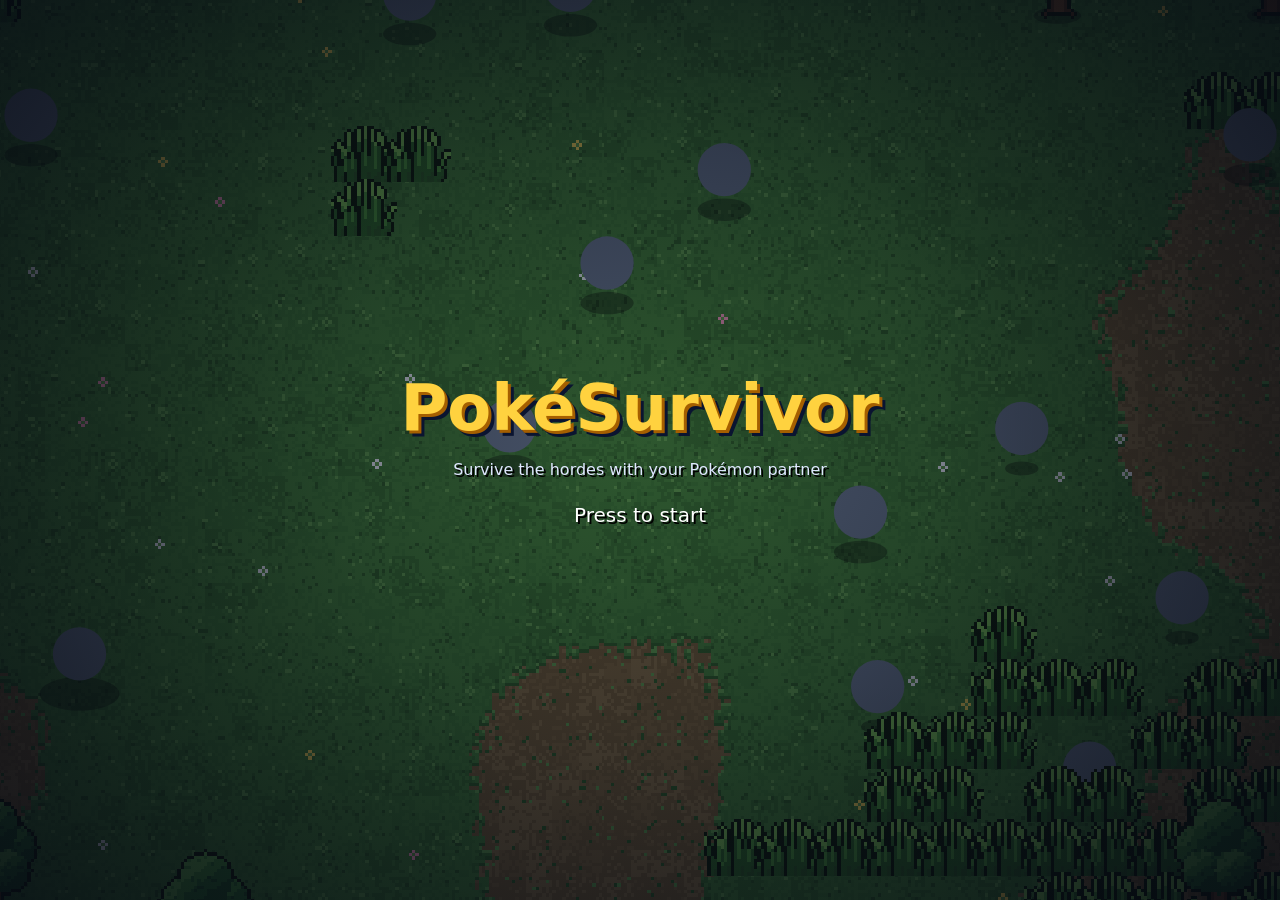
==== commit b3751f37: "Sync upstream main (backup 2026-10-29) Sync upstream main (backup 2026-10-29)" ====
--- a/index.html
+++ b/index.html
@@ -10,7 +10,6 @@
 <meta name="viewport" content="width=device-width,initial-scale=1,viewport-fit=cover">
 <title>PokéSurvivor – Juego Pokémon gratis online estilo Survivor.io</title>
 <meta name="description" content="Sobrevive a hordas de Pokémon con tu compañero en este fan game gratis para navegador y móvil: 966 Pokémon, shinies, legendarios y cooperativo con amigos. Sin descargas ni anuncios.">
-
 <link rel="canonical" href="https://pokesurvivor.com/">
 <meta name="robots" content="index, follow, max-image-preview:large">
 <meta name="theme-color" content="#0a1430">
@@ -31,7 +30,6 @@
 <meta name="twitter:description" content="Fan game gratis para navegador y móvil, con cooperativo hasta 4. Sin descargas ni anuncios.">
 <meta name="twitter:image" content="https://pokesurvivor.com/assets/og-image.jpg">
 <meta name="ps-pages" content="1">
-
 <link rel="manifest" href="manifest.webmanifest">
 <!-- Google sólo enseña en los resultados iconos de 48 px o múltiplos -->
 <link rel="icon" href="favicon.ico" sizes="any">
@@ -46,7 +44,6 @@
 <link rel="preconnect" href="https://www.gstatic.com" crossorigin>
 <link rel="preload" href="assets/fonts/PixelifyPS-400.ttf" as="font" type="font/ttf" crossorigin>
 <link rel="preload" href="assets/fonts/PixelifyPS-700.ttf" as="font" type="font/ttf" crossorigin>
-
 <!-- Datos estructurados para Google (tipo de página: videojuego gratuito) -->
 <script type="application/ld+json">
 {
@@ -80,9 +77,8 @@
   ]
 }
 </script>
-
-<link rel="stylesheet" href="css/style.css?v=fd07d5accc">
-<script src="js/core/locales.js?v=602463cd19"></script>
+<link rel="stylesheet" href="css/style.css?v=d2e67cef69">
+<script src="js/core/locales.js?v=fd491484e3"></script>
 <script src="js/noframe.js"></script>
 </head>
 <body>
@@ -339,8 +335,7 @@
       <h1>PokéSurvivor</h1>
       <p>PokéSurvivor necesita JavaScript para funcionar. Actívalo para jugar.</p>
       <p>Fan game gratuito de supervivencia con 966 Pokémon de las 9 regiones: elige tu compañero, sobrevive a las hordas, evoluciona tus ataques, enfréntate a legendarios y juega en cooperativo con hasta 4 amigos.</p>
-      <p><a href="guia/">Guía del juego</a> · <a href="pokedex/">Pokédex: todos los Pokémon jugables</a></p>
-    </div>
+      <p><a href="guia/">Guía del juego</a> · <a href="pokedex/">Pokédex: todos los Pokémon jugables</a></p>    </div>
   </div>
 </noscript>
 
@@ -609,6 +604,6 @@
 </section>
 
 <!-- datos generados -->
-<script defer src="js/app.min.js?v=411411a9da"></script>
+<script defer src="js/app.min.js?v=01d06d8e0c"></script>
 </body>
 </html>
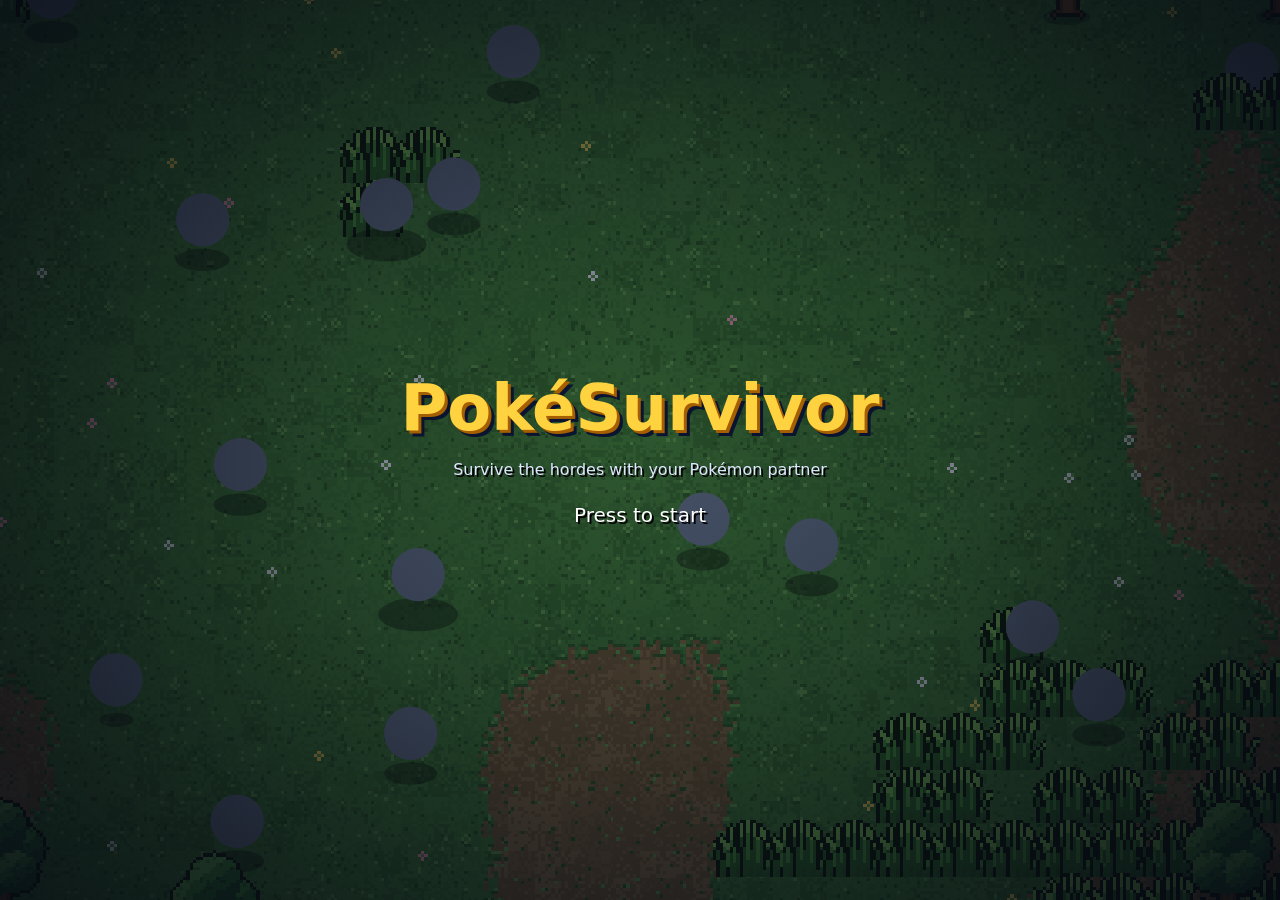
==== commit 6ede04d5: "Sync upstream main (backup 2026-10-30) Sync upstream main (backup 2026-10-30)" ====
--- a/index.html
+++ b/index.html
@@ -10,6 +10,7 @@
 <meta name="viewport" content="width=device-width,initial-scale=1,viewport-fit=cover">
 <title>PokéSurvivor – Juego Pokémon gratis online estilo Survivor.io</title>
 <meta name="description" content="Sobrevive a hordas de Pokémon con tu compañero en este fan game gratis para navegador y móvil: 966 Pokémon, shinies, legendarios y cooperativo con amigos. Sin descargas ni anuncios.">
+
 <link rel="canonical" href="https://pokesurvivor.com/">
 <meta name="robots" content="index, follow, max-image-preview:large">
 <meta name="theme-color" content="#0a1430">
@@ -30,6 +31,7 @@
 <meta name="twitter:description" content="Fan game gratis para navegador y móvil, con cooperativo hasta 4. Sin descargas ni anuncios.">
 <meta name="twitter:image" content="https://pokesurvivor.com/assets/og-image.jpg">
 <meta name="ps-pages" content="1">
+
 <link rel="manifest" href="manifest.webmanifest">
 <!-- Google sólo enseña en los resultados iconos de 48 px o múltiplos -->
 <link rel="icon" href="favicon.ico" sizes="any">
@@ -44,6 +46,7 @@
 <link rel="preconnect" href="https://www.gstatic.com" crossorigin>
 <link rel="preload" href="assets/fonts/PixelifyPS-400.ttf" as="font" type="font/ttf" crossorigin>
 <link rel="preload" href="assets/fonts/PixelifyPS-700.ttf" as="font" type="font/ttf" crossorigin>
+
 <!-- Datos estructurados para Google (tipo de página: videojuego gratuito) -->
 <script type="application/ld+json">
 {
@@ -54,7 +57,17 @@
       "@id": "https://pokesurvivor.com/#web",
       "url": "https://pokesurvivor.com/",
       "name": "PokéSurvivor",
-      "inLanguage": "es"
+      "inLanguage": "es",
+      "publisher": { "@id": "https://pokesurvivor.com/#autor" }
+    },
+    {
+      "@type": "Person",
+      "@id": "https://pokesurvivor.com/#autor",
+      "name": "Jonathan Piera Torregrosa",
+      "alternateName": "JPTER78",
+      "url": "https://pokesurvivor.com/",
+      "sameAs": ["https://www.youtube.com/@jpter78", "https://www.tiktok.com/@jpter78", "https://www.twitch.tv/jpter78",
+        "https://x.com/JPTER78", "https://github.com/JPTER78"]
     },
     {
       "@type": ["VideoGame", "WebApplication"],
@@ -72,13 +85,16 @@
       "numberOfPlayers": { "@type": "QuantitativeValue", "minValue": 1, "maxValue": 4 },
       "isAccessibleForFree": true,
       "offers": { "@type": "Offer", "price": "0", "priceCurrency": "EUR", "availability": "https://schema.org/InStock" },
+      "author": { "@id": "https://pokesurvivor.com/#autor" },
+      "publisher": { "@id": "https://pokesurvivor.com/#autor" },
       "isPartOf": { "@id": "https://pokesurvivor.com/#web" }
     }
   ]
 }
 </script>
-<link rel="stylesheet" href="css/style.css?v=d2e67cef69">
-<script src="js/core/locales.js?v=fd491484e3"></script>
+
+<link rel="stylesheet" href="css/style.css?v=e10c4224d9">
+<script src="js/core/locales.js?v=71692c9d19"></script>
 <script src="js/noframe.js"></script>
 </head>
 <body>
@@ -120,7 +136,7 @@
       <button id="btn-guest" class="btn ghost grow" type="button">Jugar como invitado</button>
     </div>
     <p class="note center" id="login-mode"></p>
-    <p class="note center"><a href="guia/">Guía</a> · <a href="pokedex/">Pokédex</a> · <a href="#" class="legal-link" data-legal>Aviso legal y privacidad</a></p>
+    <p class="note center"><a href="guia/">Guía</a> · <a href="pokedex/">Pokédex</a> · <a href="#" class="legal-link" data-legal>Aviso legal y privacidad</a> · <a href="privacidad/" target="_blank" rel="noopener">Política de privacidad</a></p>
   </div>
 </section>
 
@@ -220,6 +236,19 @@
   <div class="box news-box">
     <div class="row between"><h2>Novedades</h2><button class="btn small ghost" id="news-close">Cerrar</button></div>
     <div id="news-body" class="news-body"></div>
+  </div>
+</section>
+
+<!-- ====== Vídeo nuevo del canal (js/ui/video-ui.js) ====== -->
+<section id="scr-video" class="scr dim hidden">
+  <div class="box video-box">
+    <h2>¡Vídeo nuevo en el canal!</h2>
+    <div id="video-thumb" class="video-thumb"></div>
+    <div class="row">
+      <button class="btn grow" id="video-play">Verlo aquí</button>
+      <button class="btn ghost grow" id="video-yt">Ver en YouTube</button>
+      <button class="btn small ghost" id="video-close">Ahora no</button>
+    </div>
   </div>
 </section>
 
@@ -301,6 +330,7 @@
       (nunca se enseña a otros jugadores).
       No usamos tus datos para nada más, ni los compartimos, ni hay publicidad ni seguimiento.
       Como invitado no se guarda nada fuera de tu navegador.</p>
+    <p><a href="privacidad/" target="_blank" rel="noopener">Política de privacidad</a></p>
     <p>Amigos y ranking: tu <b>apodo</b> es público para otros jugadores. Guardamos tu lista de
       amigos, si estás en línea y tus mejores tiempos (con tu apodo y tu Pokémon).</p>
     <p>Partidas en grupo: tu navegador se conecta <b>directamente</b> con el de tus compañeros
@@ -335,7 +365,8 @@
       <h1>PokéSurvivor</h1>
       <p>PokéSurvivor necesita JavaScript para funcionar. Actívalo para jugar.</p>
       <p>Fan game gratuito de supervivencia con 966 Pokémon de las 9 regiones: elige tu compañero, sobrevive a las hordas, evoluciona tus ataques, enfréntate a legendarios y juega en cooperativo con hasta 4 amigos.</p>
-      <p><a href="guia/">Guía del juego</a> · <a href="pokedex/">Pokédex: todos los Pokémon jugables</a></p>    </div>
+      <p><a href="guia/">Guía del juego</a> · <a href="pokedex/">Pokédex: todos los Pokémon jugables</a></p>
+    </div>
   </div>
 </noscript>
 
@@ -604,6 +635,6 @@
 </section>
 
 <!-- datos generados -->
-<script defer src="js/app.min.js?v=01d06d8e0c"></script>
+<script defer src="js/app.min.js?v=59e2f8a67b"></script>
 </body>
 </html>
--- a/css/style.css
+++ b/css/style.css
@@ -952,6 +952,11 @@
 .ban-moves { display: flex; flex-wrap: wrap; gap: 6px; }
 .ban-moves .chip { display: inline-flex; align-items: center; gap: 5px; }
 .ban-moves .chip.ban { background: rgba(255,95,109,.25); border-color: #ff5f6d; color: #ffd3d8; text-decoration: line-through; }
+/* Vídeo nuevo del canal (js/ui/video-ui.js) */
+.box.video-box { width: min(640px, 100%); }
+.video-thumb { position: relative; aspect-ratio: 16 / 9; background: #000; border-radius: 8px; overflow: hidden; margin: 10px 0; }
+.video-thumb img, .video-thumb iframe { position: absolute; inset: 0; width: 100%; height: 100%; border: 0; object-fit: cover; }
+
 /* Novedades */
 .news-btn { position: relative; }
 .news-btn .dot { display: none; position: absolute; top: 3px; right: 3px; width: 8px; height: 8px; background: #ff5f6d; box-shadow: 0 0 0 2px var(--shadow); }
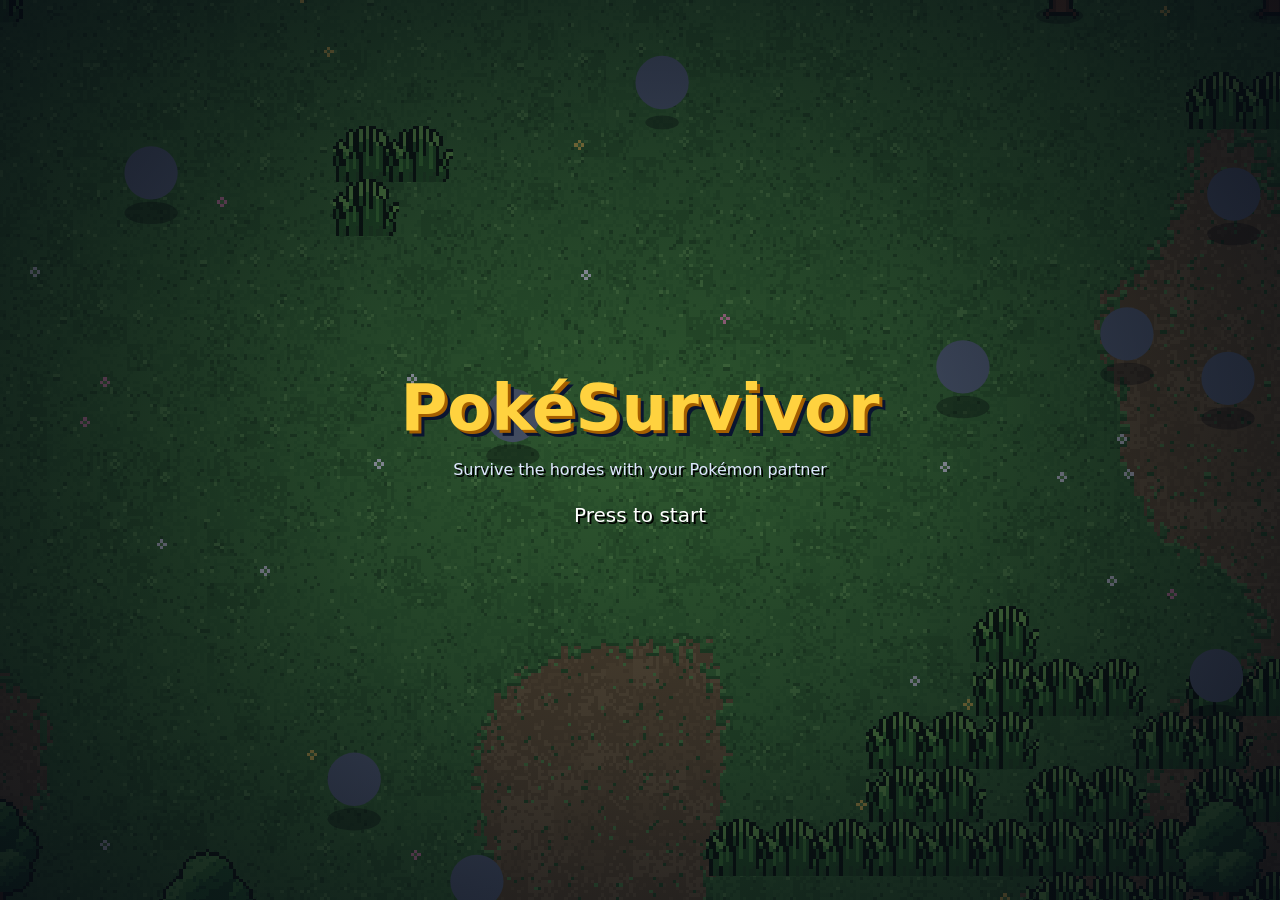
==== commit fb1db5a5: "Sync upstream main (backup 2026-10-31) Bring fork main to JPTER78/pokesurvivor tip d2bf542d571fb7d13" ====
--- a/index.html
+++ b/index.html
@@ -1,21 +1,15 @@
 <!doctype html>
-<!-- GENERADO desde dev.html por tools/build.js: no editar a mano (se edita dev.html). -->
 <html lang="es">
 <head>
 <meta charset="utf-8">
-<!-- Seguridad (18-10-2026): sólo se ejecutan los scripts del juego, de Firebase
-     y de Google (inicio de sesión). Nada metido en la página (onerror=, etiquetas script
-     en un texto...) llega a ejecutarse aunque se colara. Ver js/boot.js. -->
 <meta http-equiv="Content-Security-Policy" content="script-src 'self' file: https://www.gstatic.com https://apis.google.com https://*.firebaseio.com https://*.firebasedatabase.app; object-src 'none'; base-uri 'self'">
 <meta name="viewport" content="width=device-width,initial-scale=1,viewport-fit=cover">
 <title>PokéSurvivor – Juego Pokémon gratis online estilo Survivor.io</title>
 <meta name="description" content="Sobrevive a hordas de Pokémon con tu compañero en este fan game gratis para navegador y móvil: 966 Pokémon, shinies, legendarios y cooperativo con amigos. Sin descargas ni anuncios.">
-
 <link rel="canonical" href="https://pokesurvivor.com/">
 <meta name="robots" content="index, follow, max-image-preview:large">
 <meta name="theme-color" content="#0a1430">
 <meta name="color-scheme" content="dark">
-<!-- Compartir en redes (WhatsApp, Discord, Twitter/X...) -->
 <meta property="og:type" content="website">
 <meta property="og:site_name" content="PokéSurvivor">
 <meta property="og:locale" content="es_ES">
@@ -31,9 +25,7 @@
 <meta name="twitter:description" content="Fan game gratis para navegador y móvil, con cooperativo hasta 4. Sin descargas ni anuncios.">
 <meta name="twitter:image" content="https://pokesurvivor.com/assets/og-image.jpg">
 <meta name="ps-pages" content="1">
-
 <link rel="manifest" href="manifest.webmanifest">
-<!-- Google sólo enseña en los resultados iconos de 48 px o múltiplos -->
 <link rel="icon" href="favicon.ico" sizes="any">
 <link rel="icon" type="image/png" sizes="48x48" href="assets/icons/icon-48.png">
 <link rel="icon" type="image/png" sizes="96x96" href="assets/icons/icon-96.png">
@@ -46,8 +38,6 @@
 <link rel="preconnect" href="https://www.gstatic.com" crossorigin>
 <link rel="preload" href="assets/fonts/PixelifyPS-400.ttf" as="font" type="font/ttf" crossorigin>
 <link rel="preload" href="assets/fonts/PixelifyPS-700.ttf" as="font" type="font/ttf" crossorigin>
-
-<!-- Datos estructurados para Google (tipo de página: videojuego gratuito) -->
 <script type="application/ld+json">
 {
   "@context": "https://schema.org",
@@ -92,18 +82,15 @@
   ]
 }
 </script>
-
-<link rel="stylesheet" href="css/style.css?v=e10c4224d9">
-<script src="js/core/locales.js?v=71692c9d19"></script>
+<link rel="stylesheet" href="css/style.css?v=12bfcf3bf0">
+<script src="js/core/locales.js?v=55554b7156"></script>
 <script src="js/noframe.js"></script>
 </head>
 <body>
 
 <canvas id="game"></canvas>
-<!-- En móvil se juega en horizontal -->
 <div id="rotate" class="hidden"><div class="box center"><div id="rotate-ico"></div><h2>Gira el móvil</h2><p class="sub">PokéSurvivor se juega en horizontal.</p></div></div>
 
-<!-- ====== Inicio: login / registro / invitado ====== -->
 <section id="scr-login" class="scr hidden">
   <div class="box" style="width:min(420px,100%)">
     <div class="logo">
@@ -140,7 +127,6 @@
   </div>
 </section>
 
-<!-- ====== Test de personalidad ====== -->
 <section id="scr-test" class="scr dim hidden">
   <div class="box test-box">
     <div class="progress"><i id="test-bar"></i></div>
@@ -150,7 +136,6 @@
   </div>
 </section>
 
-<!-- ====== Resultado del test ====== -->
 <section id="scr-result" class="scr dim hidden">
   <div class="box result">
     <p class="sub">Tu personalidad es…</p>
@@ -165,7 +150,6 @@
   </div>
 </section>
 
-<!-- ====== Elegir compañero ====== -->
 <section id="scr-starters" class="scr dim hidden">
   <div class="box wide">
     <h2>Elige a tu compañero</h2>
@@ -179,8 +163,8 @@
   </div>
 </section>
 
-<!-- ====== Menú principal ====== -->
 <section id="scr-menu" class="scr hidden">
+    <div id="menu-banner" class="menu-banner hidden" role="button" tabindex="0" aria-label="Novedades importantes"></div>
   <div class="menu-left">
     <div class="logo">
       <div class="t1">PokéSurvivor<span class="splash">Folagor, Sekiam, PokeAlex: ¿un hueco?</span></div>
@@ -231,7 +215,6 @@
 <div id="sound-panel" class="box sound-panel hidden"></div>
 <div id="credits-line" class="credits-line hidden">Proyecto de fan sin ánimo de lucro · Sprites: SpriteCollab (CC BY-NC 4.0) · Pokémon © Nintendo/Creatures/GAME FREAK · <a href="#" class="legal-link" data-legal>Aviso legal</a></div>
 
-<!-- ====== Novedades (cambios del juego) ====== -->
 <section id="scr-news" class="scr dim hidden">
   <div class="box news-box">
     <div class="row between"><h2>Novedades</h2><button class="btn small ghost" id="news-close">Cerrar</button></div>
@@ -239,20 +222,17 @@
   </div>
 </section>
 
-<!-- ====== Vídeo nuevo del canal (js/ui/video-ui.js) ====== -->
 <section id="scr-video" class="scr dim hidden">
   <div class="box video-box">
     <h2>¡Vídeo nuevo en el canal!</h2>
     <div id="video-thumb" class="video-thumb"></div>
     <div class="row">
-      <button class="btn grow" id="video-play">Verlo aquí</button>
-      <button class="btn ghost grow" id="video-yt">Ver en YouTube</button>
+      <button class="btn grow" id="video-yt">Ver en YouTube</button>
       <button class="btn small ghost" id="video-close">Ahora no</button>
     </div>
   </div>
 </section>
 
-<!-- ====== Vincular Gmail para recuperar la cuenta (js/ui/login.js, offerRecovery) ====== -->
 <section id="scr-recover" class="scr dim hidden">
   <div class="box" style="width:min(440px,100%)">
     <h2>¿Te da miedo perder tu cuenta?</h2>
@@ -266,7 +246,6 @@
   </div>
 </section>
 
-<!-- ====== Avisos de una actualización (una vez por navegador, ver LoginUI.updateNotices) ====== -->
 <section id="scr-savenote" class="scr dim hidden">
   <div class="box" style="width:min(460px,100%)" translate="no">
     <h2 id="savenote-title"></h2>
@@ -275,7 +254,6 @@
   </div>
 </section>
 
-<!-- ====== Apoyar el proyecto (donaciones) ====== -->
 <section id="scr-support" class="scr dim hidden">
   <div class="box support">
     <div class="row between"><h2>Apoyar el proyecto</h2><button class="btn small ghost" id="sup-close">Cerrar</button></div>
@@ -283,7 +261,6 @@
   </div>
 </section>
 
-<!-- ====== Ajustes ====== -->
 <section id="scr-settings" class="scr dim hidden">
   <div class="box settings">
     <div class="row between"><h2>Ajustes</h2><button class="btn small ghost" id="set-close">Cerrar</button></div>
@@ -299,7 +276,6 @@
   </div>
 </section>
 
-<!-- ====== Aviso legal y privacidad ====== -->
 <section id="scr-legal" class="scr dim hidden">
   <div class="box legal" style="width:min(640px,100%)">
     <div class="row between"><h2>Aviso legal</h2><button class="btn small ghost" id="legal-close">Cerrar</button></div>
@@ -365,12 +341,10 @@
       <h1>PokéSurvivor</h1>
       <p>PokéSurvivor necesita JavaScript para funcionar. Actívalo para jugar.</p>
       <p>Fan game gratuito de supervivencia con 966 Pokémon de las 9 regiones: elige tu compañero, sobrevive a las hordas, evoluciona tus ataques, enfréntate a legendarios y juega en cooperativo con hasta 4 amigos.</p>
-      <p><a href="guia/">Guía del juego</a> · <a href="pokedex/">Pokédex: todos los Pokémon jugables</a></p>
-    </div>
+      <p><a href="guia/">Guía del juego</a> · <a href="pokedex/">Pokédex: todos los Pokémon jugables</a></p>    </div>
   </div>
 </noscript>
 
-<!-- ====== Apodo (para amigos y ranking) ====== -->
 <section id="scr-nick" class="scr dim hidden">
   <div class="box" style="width:min(440px,100%)">
     <h2>Elige tu apodo</h2>
@@ -385,7 +359,6 @@
   </div>
 </section>
 
-<!-- ====== Amigos ====== -->
 <section id="scr-friends" class="scr dim hidden">
   <div class="box wide">
     <div class="row between"><h2>Amigos</h2>
@@ -400,7 +373,6 @@
   </div>
 </section>
 
-<!-- ====== Sala (partida en grupo) ====== -->
 <section id="scr-lobby" class="scr dim hidden">
   <div class="box wide">
     <div class="row between"><h2>Sala</h2>
@@ -416,7 +388,6 @@
   </div>
 </section>
 
-<!-- ====== Ranking ====== -->
 <section id="scr-rank" class="scr dim hidden">
   <div class="box wide">
     <div class="row between"><h2>Ranking</h2><span class="row" style="gap:6px"><button id="rk-mod" class="btn small ghost hidden">Moderación</button><button class="btn small ghost" data-back>Volver</button></span></div>
@@ -435,7 +406,6 @@
   </div>
 </section>
 
-<!-- ====== Moderación del ranking (sólo la cuenta de admin, ver js/ui/mod-ui.js) ====== -->
 <section id="scr-mod" class="scr dim hidden">
   <div class="box wide">
     <div class="row between"><h2>Moderación</h2><span class="row" style="gap:6px"><button class="btn small danger" id="mod-purge">Quitar marcas de más de 1 hora</button><button class="btn small ghost" id="mod-back">Volver</button></span></div>
@@ -447,7 +417,6 @@
   </div>
 </section>
 
-<!-- ====== Misiones, logros y perfil ====== -->
 <section id="scr-goals" class="scr dim hidden">
   <div class="box wide">
     <div class="row between"><h2>Misiones</h2><button class="btn small ghost" data-back>Volver</button></div>
@@ -460,7 +429,6 @@
   </div>
 </section>
 
-<!-- ====== Perfil público de un jugador ====== -->
 <section id="scr-profile" class="scr dim hidden">
   <div class="box profile-box">
     <div class="row end"><button class="btn small ghost" id="prof-close">Cerrar</button></div>
@@ -468,7 +436,6 @@
   </div>
 </section>
 
-<!-- ====== Invitación recibida ====== -->
 <div id="invite-pop" class="box invite-pop hidden">
   <div id="inv-text"></div>
   <div class="row" style="margin-top:10px">
@@ -477,7 +444,6 @@
   </div>
 </div>
 
-<!-- ====== Colección ====== -->
 <section id="scr-dex" class="scr dim hidden">
   <div class="box wide">
     <div class="row between"><h2>Pokémon <span id="dex-total" class="sub" style="font-size:15px"></span></h2><button class="btn small ghost" data-back>Volver</button></div>
@@ -499,14 +465,10 @@
   </div>
 </section>
 
-<!-- ====== Tienda Kecleon (20-10-2026, del PR #236 de TheAdro7) ====== -->
 <section id="scr-shop" class="scr dim hidden">
   <div class="box wide shop-box">
-    <!-- El puesto: cae, se despliega el toldo, sube la persiana y salen los dos Kecleon (ver shop-ui.js). -->
-    <div class="shop-stall" id="shop-stall">
-      <!-- Todo el puesto (paisaje, toldo, estanterías, persiana, farolillos y los dos
-           Kecleon) se dibuja en pixel art en este lienzo: ver Scene en shop-ui.js. -->
-      <canvas id="shop-scene" class="shop-scene"></canvas>
+        <div class="shop-stall" id="shop-stall">
+            <canvas id="shop-scene" class="shop-scene"></canvas>
       <div class="shop-sign" id="shop-sign"><span>Tienda Kecleon</span></div>
       <div class="shop-bubble hide" id="shop-bubble"></div>
     </div>
@@ -521,7 +483,6 @@
   </div>
 </section>
 
-<!-- ====== Mochila (desde el menú principal, sin entrar en la tienda) ====== -->
 <section id="scr-bag" class="scr dim hidden">
   <div class="box wide">
     <div class="row between"><h2>Mochila</h2><button class="btn small ghost" data-back>Volver</button></div>
@@ -529,7 +490,6 @@
   </div>
 </section>
 
-<!-- ====== Mejoras ====== -->
 <section id="scr-upgrades" class="scr dim hidden">
   <div class="box wide">
     <div class="row between"><h2>Mejoras</h2><button class="btn small ghost" data-back>Volver</button></div>
@@ -547,7 +507,6 @@
   </div>
 </section>
 
-<!-- ====== Gacha ====== -->
 <section id="scr-gacha" class="scr dim hidden">
   <div class="box wide">
     <div class="row between"><h2>Gacha</h2><button class="btn small ghost" data-back>Volver</button></div>
@@ -581,7 +540,6 @@
   <button id="pull-close" class="btn gold hidden">Continuar</button>
 </div>
 
-<!-- ====== Durante la run ====== -->
 <section id="scr-levelup" class="scr dim hidden">
   <div class="box center">
     <h2>¡Nivel <span id="lvl-num">2</span>!</h2>
@@ -634,7 +592,6 @@
   </div>
 </section>
 
-<!-- datos generados -->
-<script defer src="js/app.min.js?v=59e2f8a67b"></script>
+<script defer src="js/app.min.js?v=7cc83e285f"></script>
 </body>
 </html>
--- a/css/style.css
+++ b/css/style.css
@@ -954,8 +954,8 @@
 .ban-moves .chip.ban { background: rgba(255,95,109,.25); border-color: #ff5f6d; color: #ffd3d8; text-decoration: line-through; }
 /* Vídeo nuevo del canal (js/ui/video-ui.js) */
 .box.video-box { width: min(640px, 100%); }
-.video-thumb { position: relative; aspect-ratio: 16 / 9; background: #000; border-radius: 8px; overflow: hidden; margin: 10px 0; }
-.video-thumb img, .video-thumb iframe { position: absolute; inset: 0; width: 100%; height: 100%; border: 0; object-fit: cover; }
+.video-thumb { position: relative; aspect-ratio: 16 / 9; background: #000; border-radius: 8px; overflow: hidden; margin: 10px 0; cursor: pointer; }
+.video-thumb img { position: absolute; inset: 0; width: 100%; height: 100%; border: 0; object-fit: cover; }
 
 /* Novedades */
 .news-btn { position: relative; }
@@ -979,6 +979,70 @@
 .yt-btn.live .rec { display: inline-block; }
 @keyframes yt-rec { 50% { opacity: .25; } }
 @media (max-width: 760px) { .yt-btn:not(.live) span { display: none; } }
+/* Banner de novedades importantes del menú (arriba a la izquierda; js/ui/banner-ui.js).
+ * Tarjeta pequeña y redondeada, separada de los bordes, con la imagen también
+ * redondeada y con aire alrededor. Todas las tarjetas en la misma celda: se
+ * cambia de una a otra con un fundido. */
+.menu-banner {
+  position: absolute; top: 22px; left: 24px; z-index: 5; width: clamp(210px, 17vw, 270px);
+  display: grid; cursor: pointer; padding: 7px; border-radius: 18px;
+  background: rgba(14, 26, 66, .82); border: 2px solid rgba(244, 248, 255, .5);
+  box-shadow: 0 10px 26px rgba(0, 0, 0, .45); backdrop-filter: blur(4px);
+  transition: transform .15s, border-color .15s;
+}
+.menu-banner.hidden { display: none; }
+.menu-banner:hover, .menu-banner:focus-visible { transform: translateY(-2px); border-color: var(--gold); outline: none; }
+.mb-slide { grid-area: 1 / 1; opacity: 0; visibility: hidden; transition: opacity .5s, visibility .5s; display: flex; flex-direction: column; gap: 6px; }
+.mb-slide.on { opacity: 1; visibility: visible; }
+.mb-img { position: relative; aspect-ratio: 640 / 270; background: #0b1838; overflow: hidden; border-radius: 12px; }
+.mb-img img { width: 100%; height: 100%; object-fit: cover; display: block; image-rendering: pixelated; }
+.mb-slide.yt .mb-img img { image-rendering: auto; }
+/* Botón de reproducir encima de la miniatura del vídeo. */
+.mb-play { position: absolute; left: 50%; top: 50%; width: 38px; height: 26px; margin: -13px 0 0 -19px; border-radius: 8px;
+  background: #e0202a; box-shadow: 0 3px 10px rgba(0,0,0,.5); }
+.mb-play::after { content: ''; position: absolute; left: 15px; top: 7px; border-style: solid; border-width: 6px 0 6px 10px;
+  border-color: transparent transparent transparent #fff; }
+.mb-txt { padding: 0 5px 18px; display: flex; flex-direction: column; gap: 3px; min-width: 0; text-shadow: 2px 2px 0 var(--shadow); }
+.mb-tag { align-self: flex-start; font-size: 10px; font-weight: 700; padding: 1px 8px; border-radius: 999px; background: var(--gold); color: #0b1020; text-shadow: none; }
+.mb-slide.yt .mb-tag { background: #e0202a; color: #fff; }
+.mb-txt b { font-size: 14px; line-height: 1.15; color: #fff; display: -webkit-box; -webkit-line-clamp: 2; -webkit-box-orient: vertical; overflow: hidden; }
+.mb-txt small { font-size: 11px; line-height: 1.25; color: var(--muted); display: -webkit-box; -webkit-line-clamp: 2; -webkit-box-orient: vertical; overflow: hidden; }
+.mb-nav { position: absolute; left: 0; right: 0; bottom: 4px; display: flex; justify-content: center; align-items: center; gap: 6px; }
+.mb-dots { display: flex; gap: 5px; }
+/* Flechas a los lados de los puntos: un círculo con una punta dentro. */
+.mb-arr { position: relative; width: 16px; height: 16px; border-radius: 50%; background: rgba(244,248,255,.14); cursor: pointer; transition: background .15s; }
+.mb-arr::after { content: ''; position: absolute; top: 5px; left: 6px; width: 4px; height: 4px;
+  border: solid rgba(244,248,255,.85); border-width: 0 2px 2px 0; transform: rotate(135deg); }
+.mb-arr.next::after { left: 4px; transform: rotate(-45deg); }
+.mb-arr:hover { background: var(--gold); }
+.mb-arr:hover::after { border-color: #0b1020; }
+.mb-dots i { width: 7px; height: 7px; border-radius: 50%; background: rgba(244,248,255,.35); cursor: pointer; }
+.mb-dots i.on { background: var(--gold); }
+@media (prefers-reduced-motion: reduce) { .mb-slide { transition: none; } .menu-banner { transition: none; } }
+/* Pantallas medianas o bajas: tapaba el título. Más pequeño, con la imagen a un lado. */
+@media (max-width: 1200px) and (min-width: 761px), (max-height: 860px) and (min-height: 521px) and (min-width: 761px) {
+  .menu-banner { top: 18px; left: 20px; width: clamp(220px, 22vw, 260px); padding: 6px; border-radius: 16px; }
+  .mb-slide { flex-direction: row; align-items: center; gap: 8px; }
+  .mb-img { flex: 0 0 76px; align-self: stretch; aspect-ratio: auto; min-height: 50px; border-radius: 10px; }
+  .mb-img img { object-position: left center; }
+  .mb-slide.yt .mb-img img { object-position: center; }
+  .mb-play { width: 26px; height: 18px; margin: -9px 0 0 -13px; border-radius: 6px; }
+  .mb-play::after { left: 10px; top: 4px; border-width: 5px 0 5px 8px; }
+  .mb-txt { padding: 0 2px 14px 0; }
+  .mb-txt b { font-size: 12px; }
+  .mb-txt small { display: none; }
+  .mb-nav { left: 88px; right: auto; bottom: 3px; gap: 5px; }
+  .mb-arr { width: 14px; height: 14px; }
+  .mb-arr::after { top: 4px; left: 5px; width: 3px; height: 3px; }
+  .mb-arr.next::after { left: 3px; }
+  .mb-dots i { width: 6px; height: 6px; }
+}
+/* Móvil en vertical: encima del título, en su sitio. En horizontal (muy bajo) no cabe: no sale. */
+@media (max-width: 760px) and (min-height: 521px) {
+  .menu-banner { position: relative; top: auto; left: auto; flex: 0 0 auto; align-self: center; width: min(300px, calc(100% - 40px)); margin-top: 80px; }  /* (debajo de la barra de arriba, que aquí ocupa dos filas) */
+  .menu-banner:not(.hidden) + .menu-left { padding-top: 18px; }
+}
+@media (max-height: 520px) { .menu-banner { display: none; } }
 /* Botón Guardar (barra de arriba). */
 .save-btn { display: inline-flex; align-items: center; gap: 5px; font-weight: 700; }
 #savenote-body p { line-height: 1.4; }
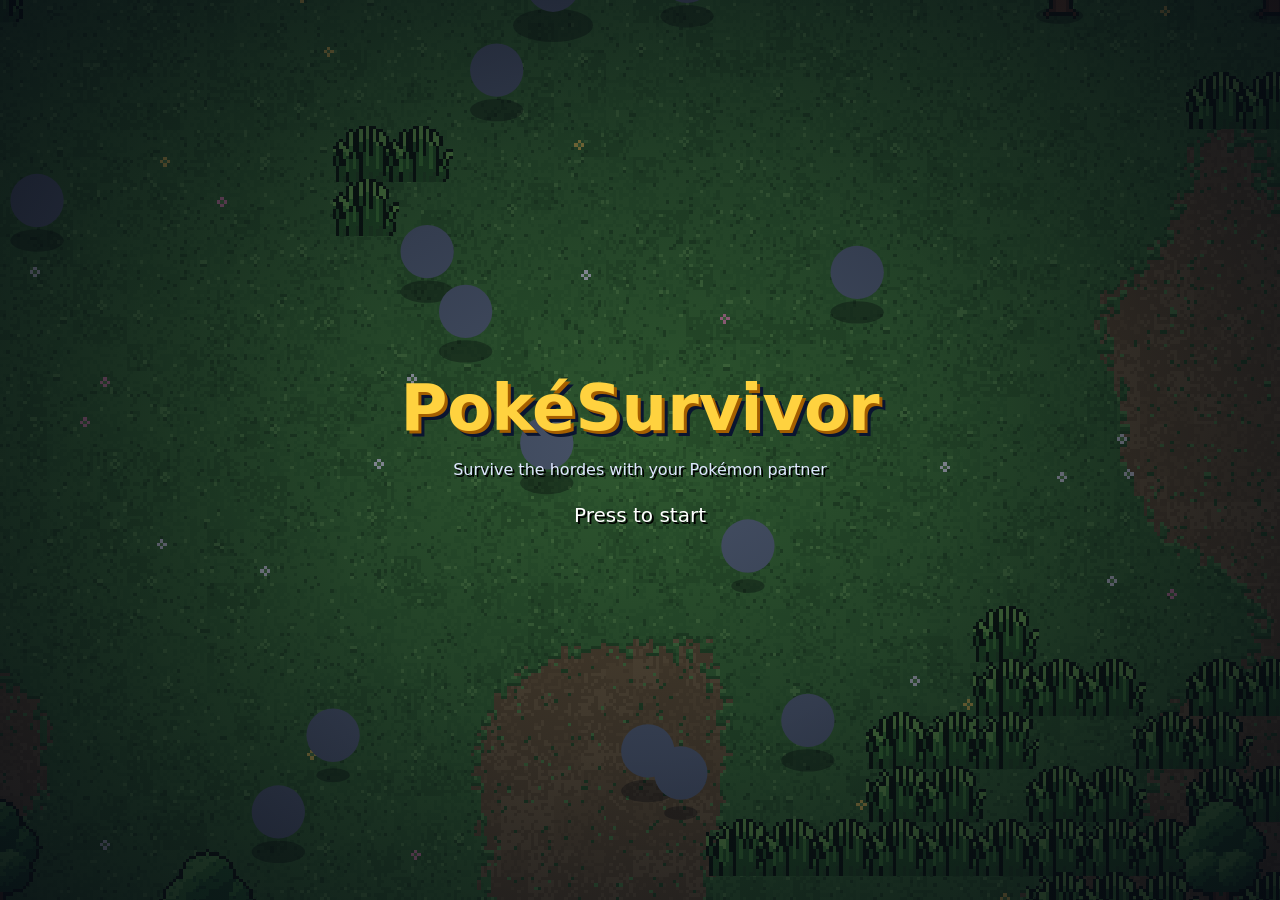
==== commit c375e15f: "Sync upstream main (backup 2026-11-01) Bring fork main to JPTER78/pokesurvivor tip b742e43772e37d077" ====
--- a/index.html
+++ b/index.html
@@ -82,8 +82,8 @@
   ]
 }
 </script>
-<link rel="stylesheet" href="css/style.css?v=12bfcf3bf0">
-<script src="js/core/locales.js?v=55554b7156"></script>
+<link rel="stylesheet" href="css/style.css?v=d872f9ecde">
+<script src="js/core/locales.js?v=bf865b903f"></script>
 <script src="js/noframe.js"></script>
 </head>
 <body>
@@ -412,6 +412,7 @@
     <div class="tabs" id="mod-tabs">
       <div class="tab on" data-tab="rep">Reportes</div>
       <div class="tab" data-tab="sus">Baneados</div>
+      <div class="tab" data-tab="acc">Cuentas</div>
     </div>
     <div id="mod-list" class="rk-list" style="max-height:60vh"></div>
   </div>
@@ -592,6 +593,6 @@
   </div>
 </section>
 
-<script defer src="js/app.min.js?v=7cc83e285f"></script>
+<script defer src="js/app.min.js?v=6b2b3547e5"></script>
 </body>
 </html>
--- a/css/style.css
+++ b/css/style.css
@@ -1019,8 +1019,9 @@
 .mb-dots i { width: 7px; height: 7px; border-radius: 50%; background: rgba(244,248,255,.35); cursor: pointer; }
 .mb-dots i.on { background: var(--gold); }
 @media (prefers-reduced-motion: reduce) { .mb-slide { transition: none; } .menu-banner { transition: none; } }
-/* Pantallas medianas o bajas: tapaba el título. Más pequeño, con la imagen a un lado. */
-@media (max-width: 1200px) and (min-width: 761px), (max-height: 860px) and (min-height: 521px) and (min-width: 761px) {
+/* Pantallas medianas o bajas: tapaba el título. Más pequeño, con la imagen a un lado.
+ * (También el móvil en horizontal, que luego lo coloca en su columna.) */
+@media (max-width: 1200px) and (min-width: 761px), (max-height: 860px) and (min-height: 521px) and (min-width: 761px), (max-height: 520px) {
   .menu-banner { top: 18px; left: 20px; width: clamp(220px, 22vw, 260px); padding: 6px; border-radius: 16px; }
   .mb-slide { flex-direction: row; align-items: center; gap: 8px; }
   .mb-img { flex: 0 0 76px; align-self: stretch; aspect-ratio: auto; min-height: 50px; border-radius: 10px; }
@@ -1042,7 +1043,25 @@
   .menu-banner { position: relative; top: auto; left: auto; flex: 0 0 auto; align-self: center; width: min(300px, calc(100% - 40px)); margin-top: 80px; }  /* (debajo de la barra de arriba, que aquí ocupa dos filas) */
   .menu-banner:not(.hidden) + .menu-left { padding-top: 18px; }
 }
-@media (max-height: 520px) { .menu-banner { display: none; } }
+/* Móvil en horizontal: arriba de la columna de la izquierda (la del título y el compañero),
+ * justo debajo de la barra de arriba. El título y el compañero bajan y se encogen un poco. */
+@media (max-height: 520px) {
+  .menu-banner { --mb-w: min(290px, calc(100% - min(54vw, 420px) - 16px));
+    top: 42px; left: calc((100% - min(54vw, 420px) - var(--mb-w)) / 2); width: var(--mb-w);
+    padding: 5px; border-radius: 14px; box-shadow: 0 6px 16px rgba(0, 0, 0, .45); }
+  .menu-banner:hover, .menu-banner:focus-visible { transform: none; }
+  .mb-img { flex-basis: 70px; min-height: 42px; border-radius: 9px; }
+  .mb-nav { left: 82px; }
+  .menu-banner:not(.hidden) + .menu-left { padding-top: 108px; }
+  .menu-banner:not(.hidden) + .menu-left .logo .t1 { font-size: 24px; }
+  .menu-banner:not(.hidden) + .menu-left #menu-partner { height: min(26vh, 104px); }
+}
+@media (max-height: 400px) {
+  .menu-banner { top: 38px; }
+  .menu-banner:not(.hidden) + .menu-left { padding-top: 100px; }
+  .menu-banner:not(.hidden) + .menu-left .logo .t2 { display: none; }
+  .menu-banner:not(.hidden) + .menu-left #menu-partner { height: min(24vh, 84px); }
+}
 /* Botón Guardar (barra de arriba). */
 .save-btn { display: inline-flex; align-items: center; gap: 5px; font-weight: 700; }
 #savenote-body p { line-height: 1.4; }
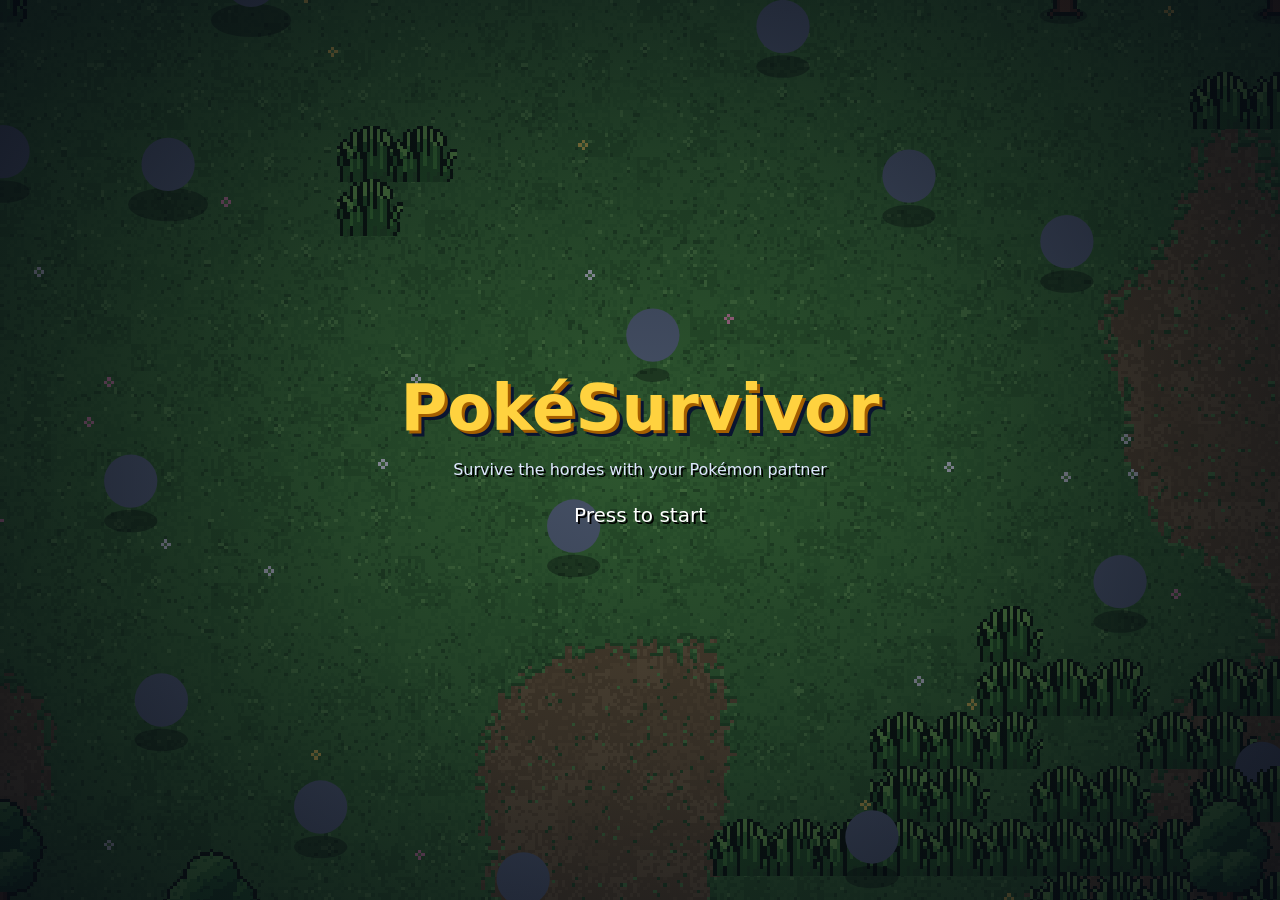
==== commit 9a5e15d2: "Sync upstream main (backup 2026-11-02) Bring fork main to JPTER78/pokesurvivor tip 90cdd941da04793e3" ====
--- a/index.html
+++ b/index.html
@@ -593,6 +593,6 @@
   </div>
 </section>
 
-<script defer src="js/app.min.js?v=6b2b3547e5"></script>
+<script defer src="js/app.min.js?v=75a5062841"></script>
 </body>
 </html>
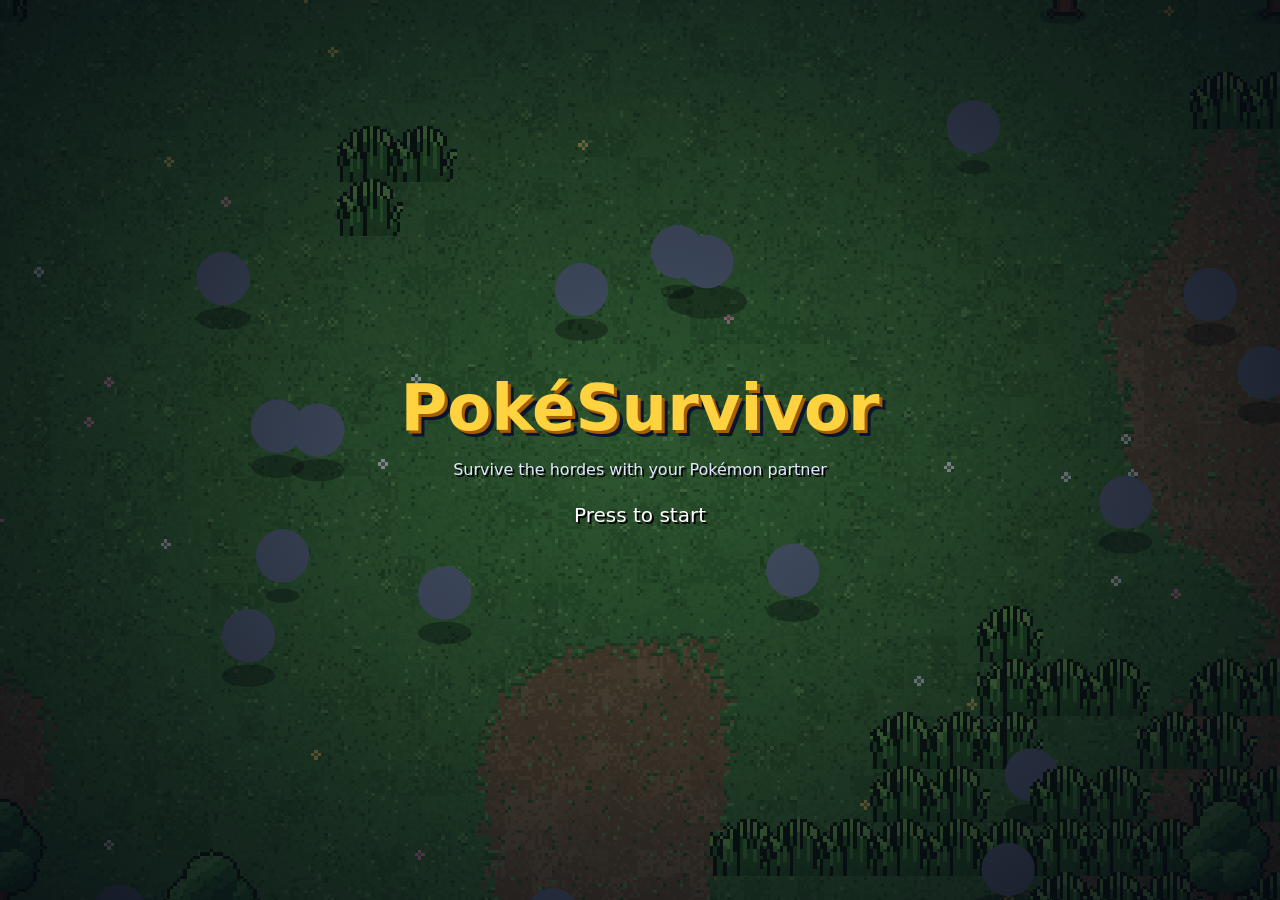
==== commit 283f650b: "Merge pull request #18 from garykhfung/sync-upstream-2026-11-03 Sync upstream main (backup 2026-11-0" ====
--- a/index.html
+++ b/index.html
@@ -6,6 +6,7 @@
 <meta name="viewport" content="width=device-width,initial-scale=1,viewport-fit=cover">
 <title>PokéSurvivor – Juego Pokémon gratis online estilo Survivor.io</title>
 <meta name="description" content="Sobrevive a hordas de Pokémon con tu compañero en este fan game gratis para navegador y móvil: 966 Pokémon, shinies, legendarios y cooperativo con amigos. Sin descargas ni anuncios.">
+
 <link rel="canonical" href="https://pokesurvivor.com/">
 <meta name="robots" content="index, follow, max-image-preview:large">
 <meta name="theme-color" content="#0a1430">
@@ -25,6 +26,7 @@
 <meta name="twitter:description" content="Fan game gratis para navegador y móvil, con cooperativo hasta 4. Sin descargas ni anuncios.">
 <meta name="twitter:image" content="https://pokesurvivor.com/assets/og-image.jpg">
 <meta name="ps-pages" content="1">
+
 <link rel="manifest" href="manifest.webmanifest">
 <link rel="icon" href="favicon.ico" sizes="any">
 <link rel="icon" type="image/png" sizes="48x48" href="assets/icons/icon-48.png">
@@ -38,6 +40,7 @@
 <link rel="preconnect" href="https://www.gstatic.com" crossorigin>
 <link rel="preload" href="assets/fonts/PixelifyPS-400.ttf" as="font" type="font/ttf" crossorigin>
 <link rel="preload" href="assets/fonts/PixelifyPS-700.ttf" as="font" type="font/ttf" crossorigin>
+
 <script type="application/ld+json">
 {
   "@context": "https://schema.org",
@@ -82,8 +85,9 @@
   ]
 }
 </script>
-<link rel="stylesheet" href="css/style.css?v=d872f9ecde">
-<script src="js/core/locales.js?v=bf865b903f"></script>
+
+<link rel="stylesheet" href="css/style.css?v=11c8d0d01a">
+<script src="js/core/locales.js?v=ba2ae89740"></script>
 <script src="js/noframe.js"></script>
 </head>
 <body>
@@ -341,7 +345,8 @@
       <h1>PokéSurvivor</h1>
       <p>PokéSurvivor necesita JavaScript para funcionar. Actívalo para jugar.</p>
       <p>Fan game gratuito de supervivencia con 966 Pokémon de las 9 regiones: elige tu compañero, sobrevive a las hordas, evoluciona tus ataques, enfréntate a legendarios y juega en cooperativo con hasta 4 amigos.</p>
-      <p><a href="guia/">Guía del juego</a> · <a href="pokedex/">Pokédex: todos los Pokémon jugables</a></p>    </div>
+      <p><a href="guia/">Guía del juego</a> · <a href="pokedex/">Pokédex: todos los Pokémon jugables</a></p>
+    </div>
   </div>
 </noscript>
 
@@ -593,6 +598,6 @@
   </div>
 </section>
 
-<script defer src="js/app.min.js?v=75a5062841"></script>
+<script defer src="js/app.min.js?v=064519c8ee"></script>
 </body>
 </html>
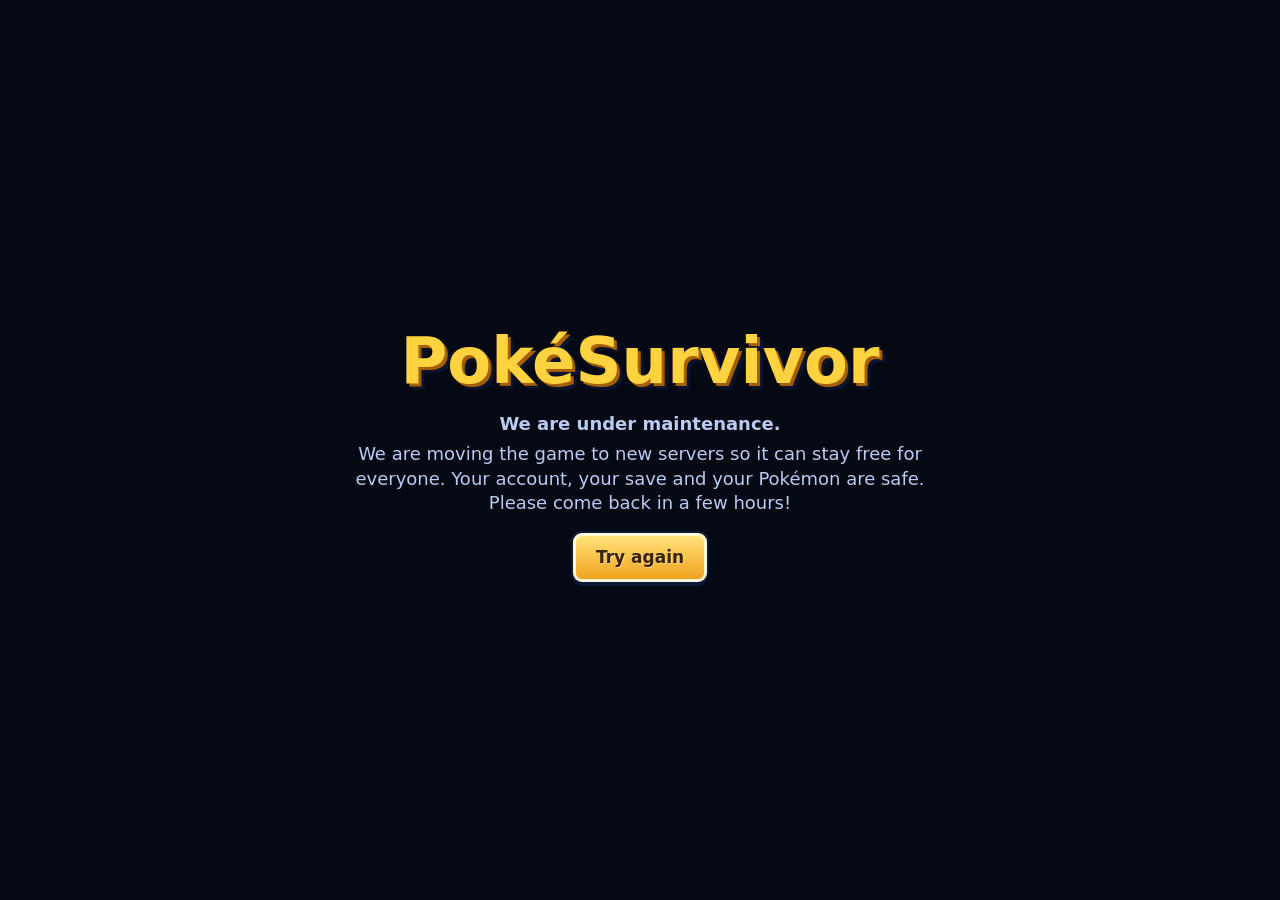
==== commit 7fdffe6c: "Mantenimiento" ====
--- a/index.html
+++ b/index.html
@@ -86,7 +86,7 @@
 }
 </script>
 
-<link rel="stylesheet" href="css/style.css?v=11c8d0d01a">
+<link rel="stylesheet" href="css/style.css?v=d872f9ecde">
 <script src="js/core/locales.js?v=ba2ae89740"></script>
 <script src="js/noframe.js"></script>
 </head>
@@ -598,6 +598,6 @@
   </div>
 </section>
 
-<script defer src="js/app.min.js?v=064519c8ee"></script>
+<script defer src="js/app.min.js?v=7d7d7cc6e0"></script>
 </body>
 </html>
